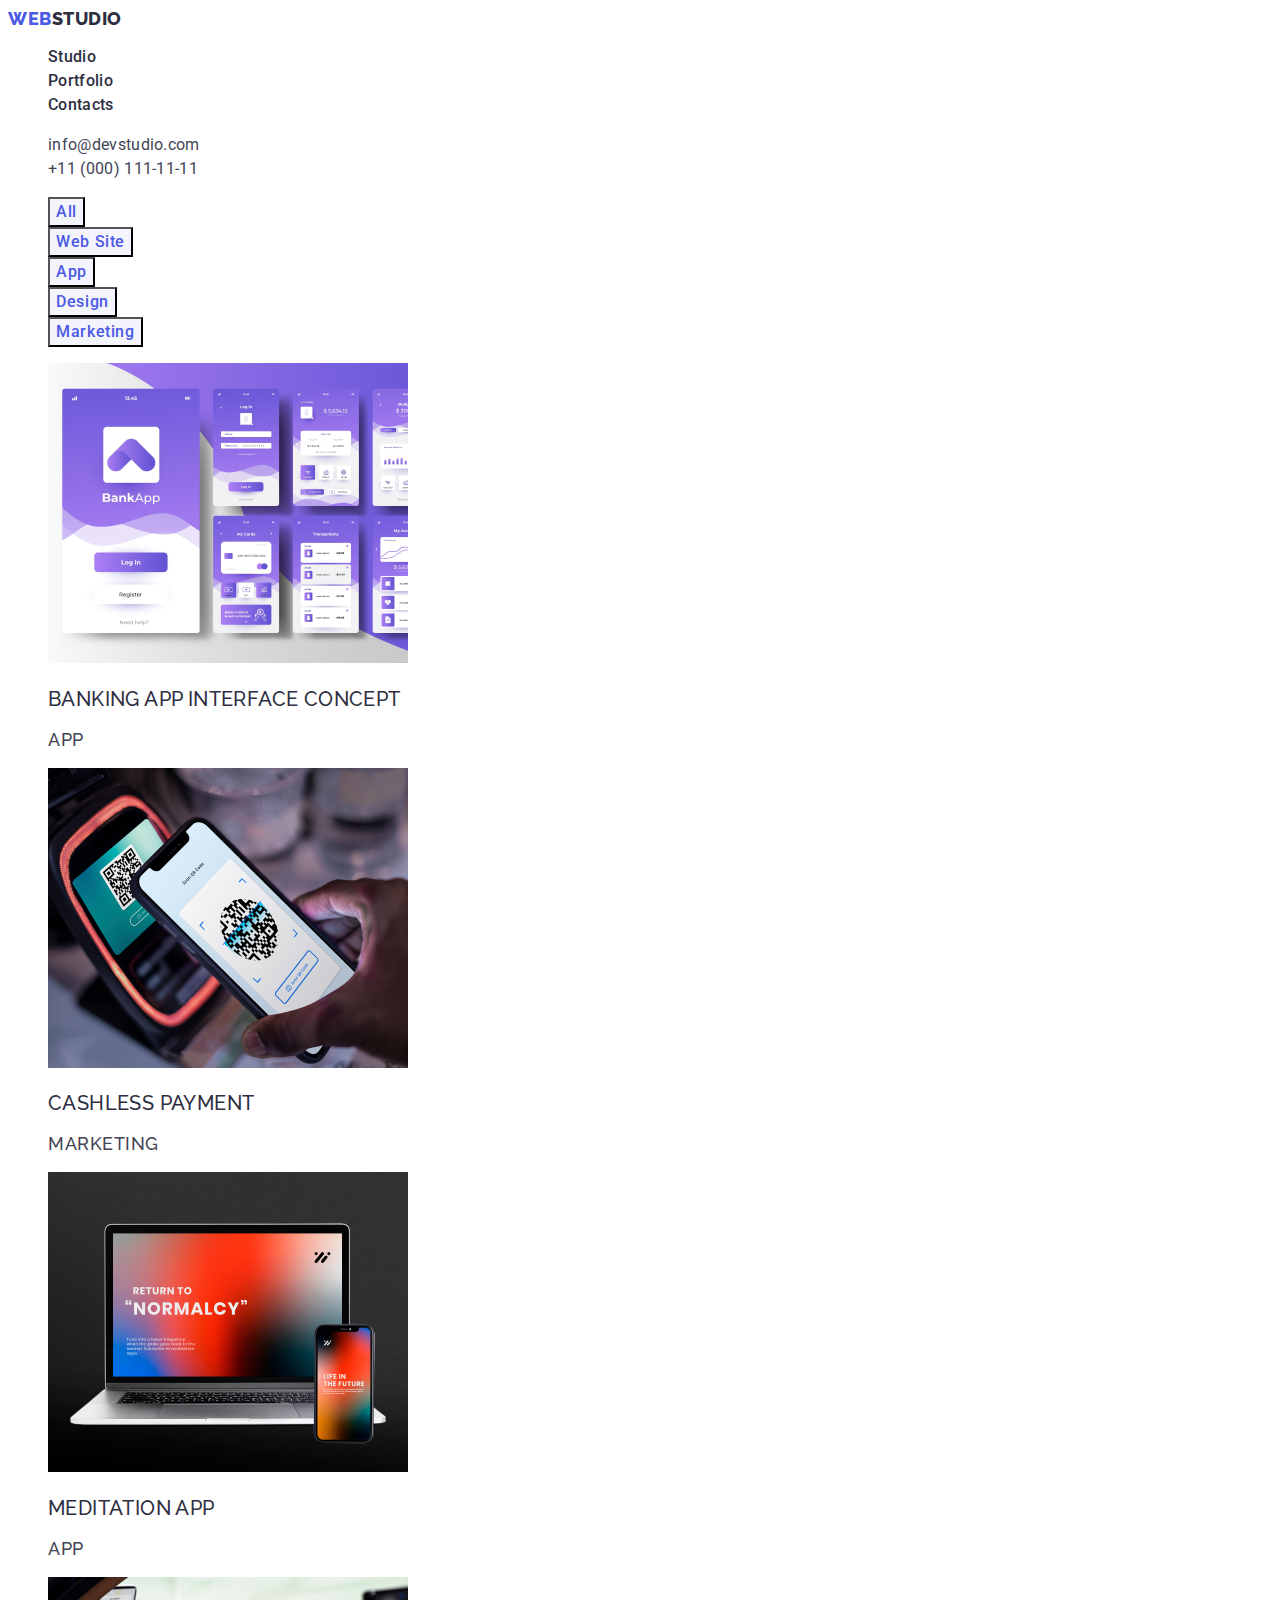
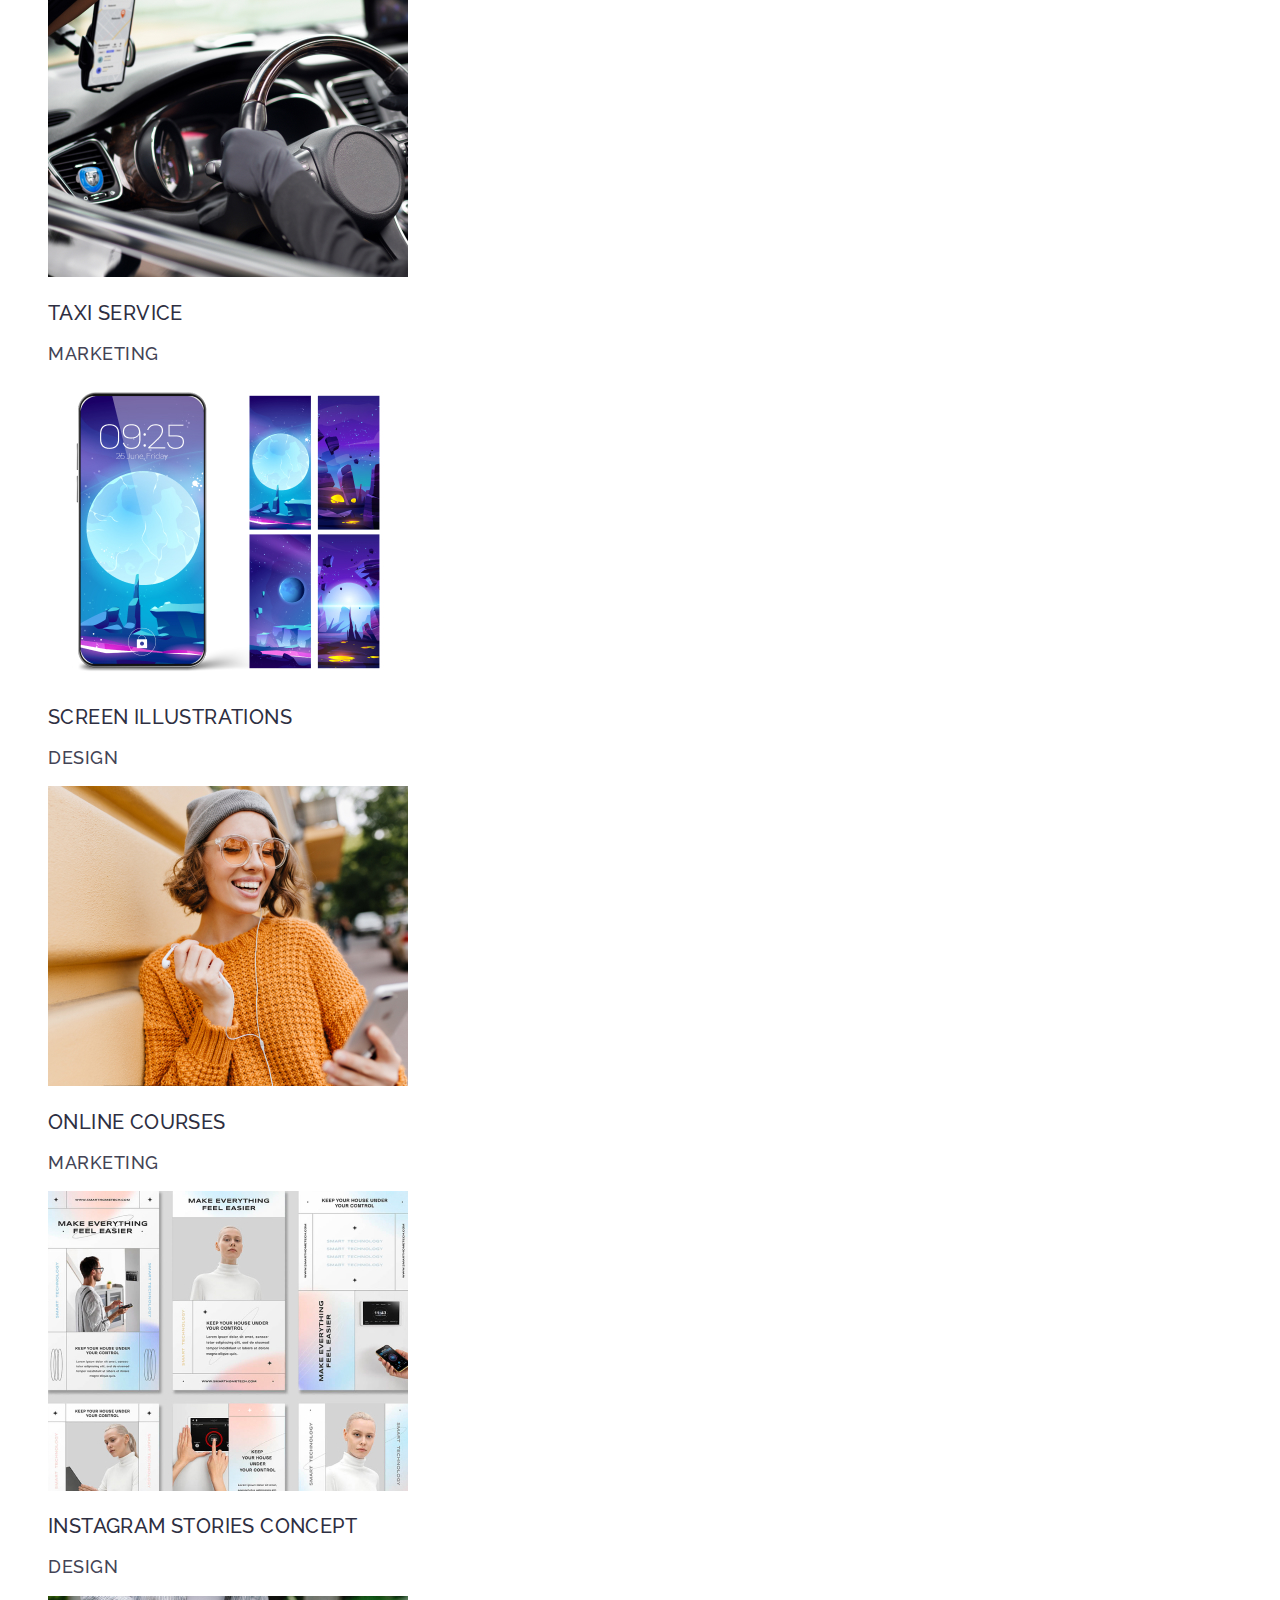
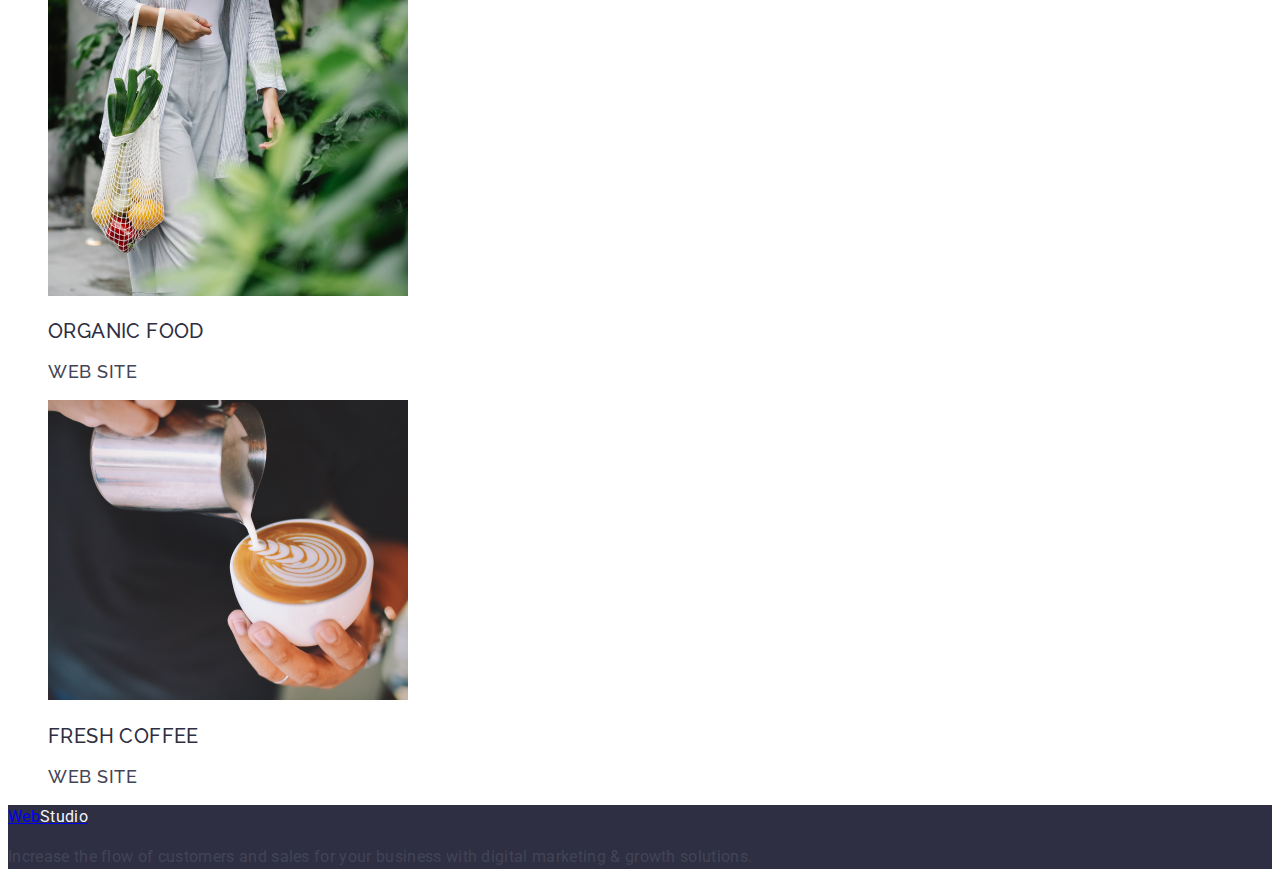
==== portfolio.html @ 87e43cd5 "commit8" ====
<!DOCTYPE html>
<html lang="en">
  <head>
    <meta charset="UTF-8" />
    <meta http-equiv="X-UA-Compatible" content="IE=edge" />
    <meta name="viewport" content="width=device-width, initial-scale=1.0" />
    <title>Document</title>
    <link rel="preconnect" href="https://fonts.googleapis.com" />
    <link rel="preconnect" href="https://fonts.gstatic.com" crossorigin />
    <link
      href="https://fonts.googleapis.com/css2?family=Raleway:ital@1&family=Roboto:wght@400;500;700;900&display=swap"
      rel="stylesheet"
    />
    <link rel="stylesheet" href="./css/styles.css" />
  </head>
  <body>
    <!--Header Section-->
    <header class="header">
      <nav class="heades-nav">
        <a class="link-logo" href="./index.html"
          >Web<span class="letter">Studio</span></a>
        <ul class="list">
          <li class="header-nav-item">
            <a class="link-menu" href="./index.html">Studio</a>
          </li>
          <li class="header-nav-item">
            <a class="link-menu" href="./portfolio.html">Portfolio</a>
          </li>
          <li class="header-nav-item">
            <a class="link-menu" href="">Contacts</a>
          </li>
        </ul>
      </nav>
      <address class="header-address">
        <ul class="list">
          <li class="header-address-item">
            <a class="adr-link" href="mailto:info@devstudio.com"
              >info@devstudio.com</a
            >
          </li>
          <li>
            <a class="adr-link" href="tel:+110001111111">+11 (000) 111-11-11</a>
          </li>
        </ul>
      </address>
    </header>
    <main>
      <!--Portfolio list Sections-->
      <section class="portfolio">
        <h1 hidden>Portfolio</h1>
        <ul class="list">
          <li class="portfolio-item">
            <button class="portfolio-item-btn" type="button">All</button>
          </li>
          <li class="portfolio-item">
            <button class="portfolio-item-btn" type="button">Web Site</button>
          </li>
          <li class="portfolio-item">
            <button class="portfolio-item-btn" type="button">App</button>
          </li>
          <li class="portfolio-item">
            <button class="portfolio-item-btn" type="button">Design</button>
          </li>
          <li class="portfolio-item">
            <button class="portfolio-item-btn" type="button">Marketing</button>
          </li>
        </ul>
        <ul class="list">
          <li class="portfolio-piclist-item">
            <a class="link" href=""
              ><img
                src="./images/p-img-8.jpg"
                alt="project"
                width="360"
                height="300"
              />
              <h2 class="title">Banking App Interface Concept</h2>
              <p class="portfolio-item-desc">App</p>
            </a>
          </li>
          <li class="portfolio-piclist-item">
            <a class="link" href=""
              ><img
                src="./images/p-img-7.jpg"
                alt="project"
                width="360"
                height="300"
              />
              <h2 class="title">Cashless Payment</h2>
              <p class="portfolio-item-desc">Marketing</p>
            </a>
          </li>
          <li class="portfolio-piclist-item">
            <a class="link" href=""
              ><img
                src="./images/p-img-6.jpg"
                alt="project"
                width="360"
                height="300"
              />
              <h2 class="title">Meditation App</h2>
              <p class="portfolio-item-desc">App</p>
            </a>
          </li>
          <li class="portfolio-piclist-item">
            <a class="link" href=""
              ><img
                src="./images/p-img-5.jpg"
                alt="project"
                width="360"
                height="300"
              />
              <h2 class="title">Taxi Service</h2>
              <p class="portfolio-item-desc">Marketing</p>
            </a>
          </li>
          <li class="portfolio-piclist-item">
            <a class="link" href=""
              ><img
                src="./images/p-img-4.jpg"
                alt="project"
                width="360"
                height="300"
              />
              <h2 class="title">Screen Illustrations</h2>
              <p class="portfolio-item-desc">Design</p>
            </a>
          </li>
          <li class="portfolio-piclist-item">
            <a class="link" href=""
              ><img
                src="./images/p-img-3.jpg"
                alt="project"
                width="360"
                height="300"
              />
              <h2 class="title">Online Courses</h2>
              <p class="portfolio-item-desc">Marketing</p>
            </a>
          </li>
          <li class="portfolio-piclist-item">
            <a class="link" href=""
              ><img
                src="./images/p-img-2.jpg"
                alt="project"
                width="360"
                height="300"
              />
              <h2 class="title">Instagram Stories Concept</h2>
              <p class="portfolio-item-desc">Design</p>
            </a>
          </li>
          <li class="portfolio-piclist-item">
            <a class="link" href=""
              ><img
                src="./images/p-img-1.jpg"
                alt="project"
                width="360"
                height="300"
              />
              <h2 class="title">Organic Food</h2>
              <p class="portfolio-item-desc">Web Site</p>
            </a>
          </li>
          <li class="portfolio-piclist-item">
            <a class="link" href=""
              ><img
                src="./images/p-img.jpg"
                alt="project"
                width="360"
                height="300"
              />
              <h2 class="title">Fresh Coffee</h2>
              <p class="portfolio-item-desc">Web Site</p>
            </a>
          </li>
        </ul>
      </section>
    </main>
    <!--Footer section-->
    <footer class="footer title-light">
      <a class="footer-logo-link" href="./index.html"
        >Web<span class="letter-footer">Studio</span></a
      >
      <p class="lead">
        Increase the flow of customers and sales for your business with digital
        marketing & growth solutions.
      </p>
    </footer>
  </body>
</html>
---- css/styles.css ----
:root {
/*fonts*/
--primary-font: Roboto, sans-serif;
--secondary-font: Raleway, sans-serif;
/*Color*/
--main-txt-color: #434455;
--secondary-txt-color: #2E2F42;
--light-txt-color: #FFFFFF;
--main-txt-link: #2E2F42;
--normal-background-btn: #4D5AE5;
--hover-background-btn: #404BBF;
}

body {
    font-family: "Roboto", sans-serif;
    line-height: 1.5;
    font-weight: medium;
    letter-spacing: 0.02em;
    flex: none;
    order: 1;
    flex-grow: 0;
    color: var(--main-txt-color);
    background-color: #FFFFFF;
    }

/*reset start*/
.visually-hidden {
    position: absolute;
    width: 1px;
    height: 1px;
    margin: -1px;
    border: 0;
    padding: 0;
    white-space: nowrap;
    clip-path: inset(100%);
    clip: rect(0 0 0 0);
    overflow: hidden;
  }

.title {
    font-weight: 500;
    font-size: 20px;
    line-height: 1.2;
    letter-spacing: 0.02em;
color: var(--secondary-txt-color);
}

.title-light {
    color: var(--light-txt-color);
}

.link {
font-family: Raleway, sans-serif;
font-size: 18px;
font-weight: 500;
line-height: 1.17;
letter-spacing: 0.03em;
text-align: left;
text-transform: uppercase;
text-decoration: none;
color: #4d5ae5;
text-decoration: none;
}

.link:hover,
.link:focus {
color: #404bbf;
}


.list {
font-style: normal;
font-weight: 500;
font-size: 16px;
line-height: 1.5;
letter-spacing: 0.02em;
color: #2e2f42;
list-style-type: none; /* Убирает буллиты */
list-style: none;
}

.list:hover,
.list:focus {
color:var(--hover-background-btn);
}

/*index html styles*/
/*header styles*/
.header {
    font-style: normal;
}

.link-logo {
    font-family: "Raleway", sans-serif;
    font-style: normal;
    font-weight: 800;
    font-size: 18px;
    line-height: 1.17;
    display: flex;
    align-items: center;
    letter-spacing: 0.03em;
    text-transform: uppercase;
    color: #4D5AE5;   
    list-style-type: none; /* Убирает буллиты */
    list-style: none;
    text-decoration: none;
}
.link-logo:hover,
.link-logo:focus {
color: #404bbf;
}

.letter {
    color: #2e2f42;
}

.adr-link {
font-family: 'Roboto';
font-style: normal;
font-weight: 400;
font-size: 16px;
line-height: 1.5;
letter-spacing: 0.02em;
color: #434455;
text-decoration:none;
}

.adr-link:hover,
.adr-link:focus {
color: #404bbf;
}

.link-menu {
font-family: 'Roboto';
font-style: normal;
font-weight: 500;
font-size: 16px;
line-height: 1.5;
letter-spacing: 0.02em;
color: #2E2F42;
list-style: none;
text-decoration: none;
}

.address {
    text-decoration: none;
}

.header-address-list {
    font-style: normal;
    list-style-type: none; /* Убирает буллиты */
}

.address:hover,
.address:focus {
color: var(--hover-background-btn);
}

/*hero styles*/
.hero {
    background-color: #2E2F42;
}
.hero-headline {
    font-size: 56px;
    line-height: 1.07;
    text-align: center;
    letter-spacing: 0.02em;
}
.hero-btn {
    font-family: "Roboto", sans-serif;
    font-weight: 500;
font-size: 16px;
line-height: 1.5;
letter-spacing: 0.04em;
color: #FFFFFF;
background: var(--normal-background-btn);
cursor: pointer;
}

.hero-btn:hover,
.hero-btn:focus {
    background: var(--hover-background-btn);
    cursor: pointer;
}
/* about styles*/
.about {
}
.about-list {
    list-style-type: none; /* Убирает буллиты */
}
.about-list-item {
}
.about-item-title {
}
.lead {
font-weight: 400;
font-size: 16px;
line-height: 1.5;
letter-spacing: 0.02em;
color: #434455;
}
.item-desc {
}
/*we doing styles*/
.wedoing {
}
.wedoing-title {
    font-size: 36px;
    line-height: 1.11;
    text-align: center;
    text-transform: capitalize;
    color: #2e2f42;
}
.list {

}
.wedoing-items {
}
.wedoing-items-img {
}

/*team styles*/
.team {
    background-color: #F4F4FD;
}
.team-title {
    font-size: 36px;
    line-height: 1.11;
    text-align: center;
    letter-spacing: 0.02em;
    text-transform: capitalize;
    color: #2e2f42;
}

.team-item {
    background-color: #FFFFFF;
}
.team-item-img {
}

.team-item-desc {
}

/*footer styles*/
.footer {
background-color: #2E2F42;
}

.footer-logo-linc {
font-family: 'Raleway', sans-serif;
font-style: normal;
font-weight: 800;
font-size: 18px;
line-height: 1.17;
display: flex;
align-items: center;
letter-spacing: 0.03em;
text-transform: uppercase;
text-decoration: none;
color: #4D5AE5;
}

.footer-desc {
}

/*Portfolio  list styles*/
.portfolio {
}
.portfolio-btnlist {
    list-style-type: none; /* Убирает буллиты */
}
.portfolio-item {
}

.portfolio-item-btn {
font-family: "Roboto", sans-serif;
font-weight: 500;
font-size: 16px;
line-height: 1.5;
display: flex;
align-items: center;
text-align: center;
letter-spacing: 0.04em;
color: #4d5ae5;
background: #F4F4FD;
list-style: none;
}

.portfolio-item-btn:hover,
.portfolio-item-btn:focus {
    cursor: pointer;
    color: #FFFFFF;
    background-color: #404BBF;
}   

.portfolio-piclist-item {
}

.portfolio-item-title {
}
.portfolio-item-desc { 
    color: #434455;
}
.letter-footer {
    color: #f4f4fd;
}
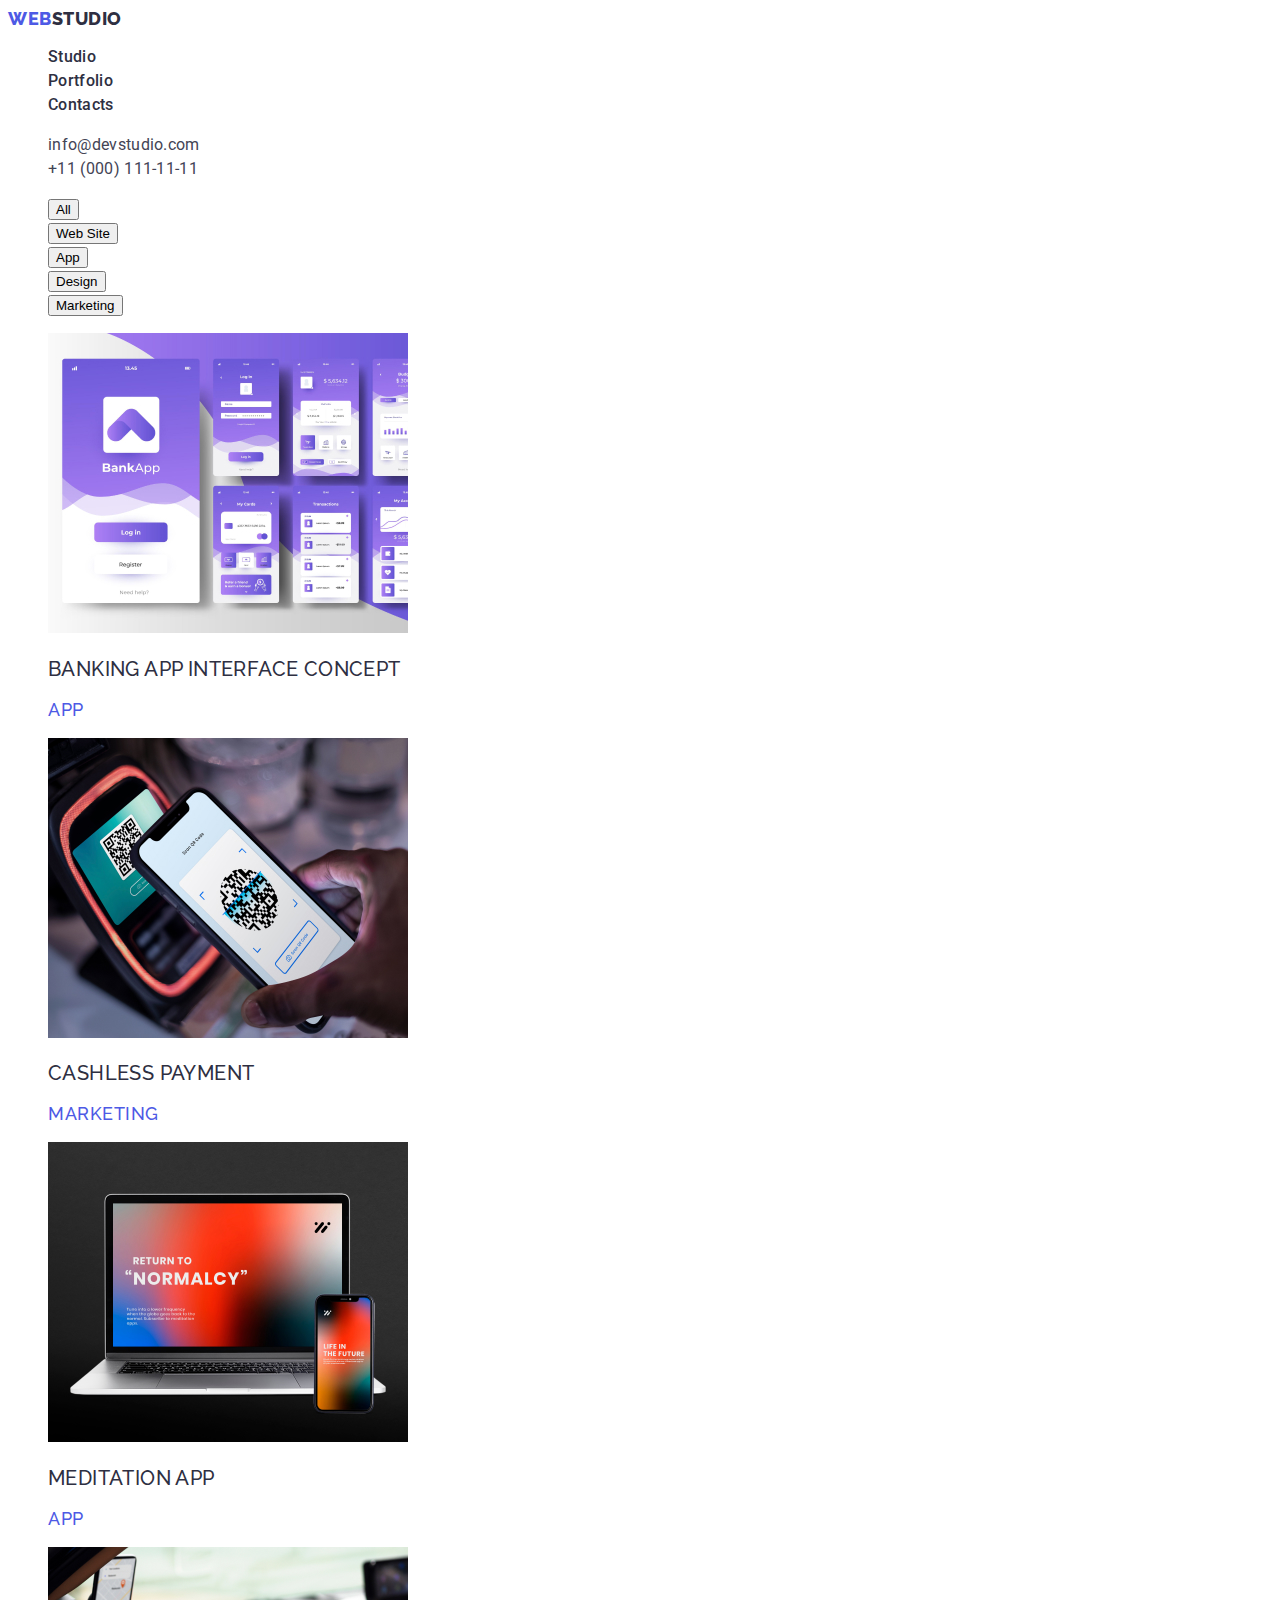
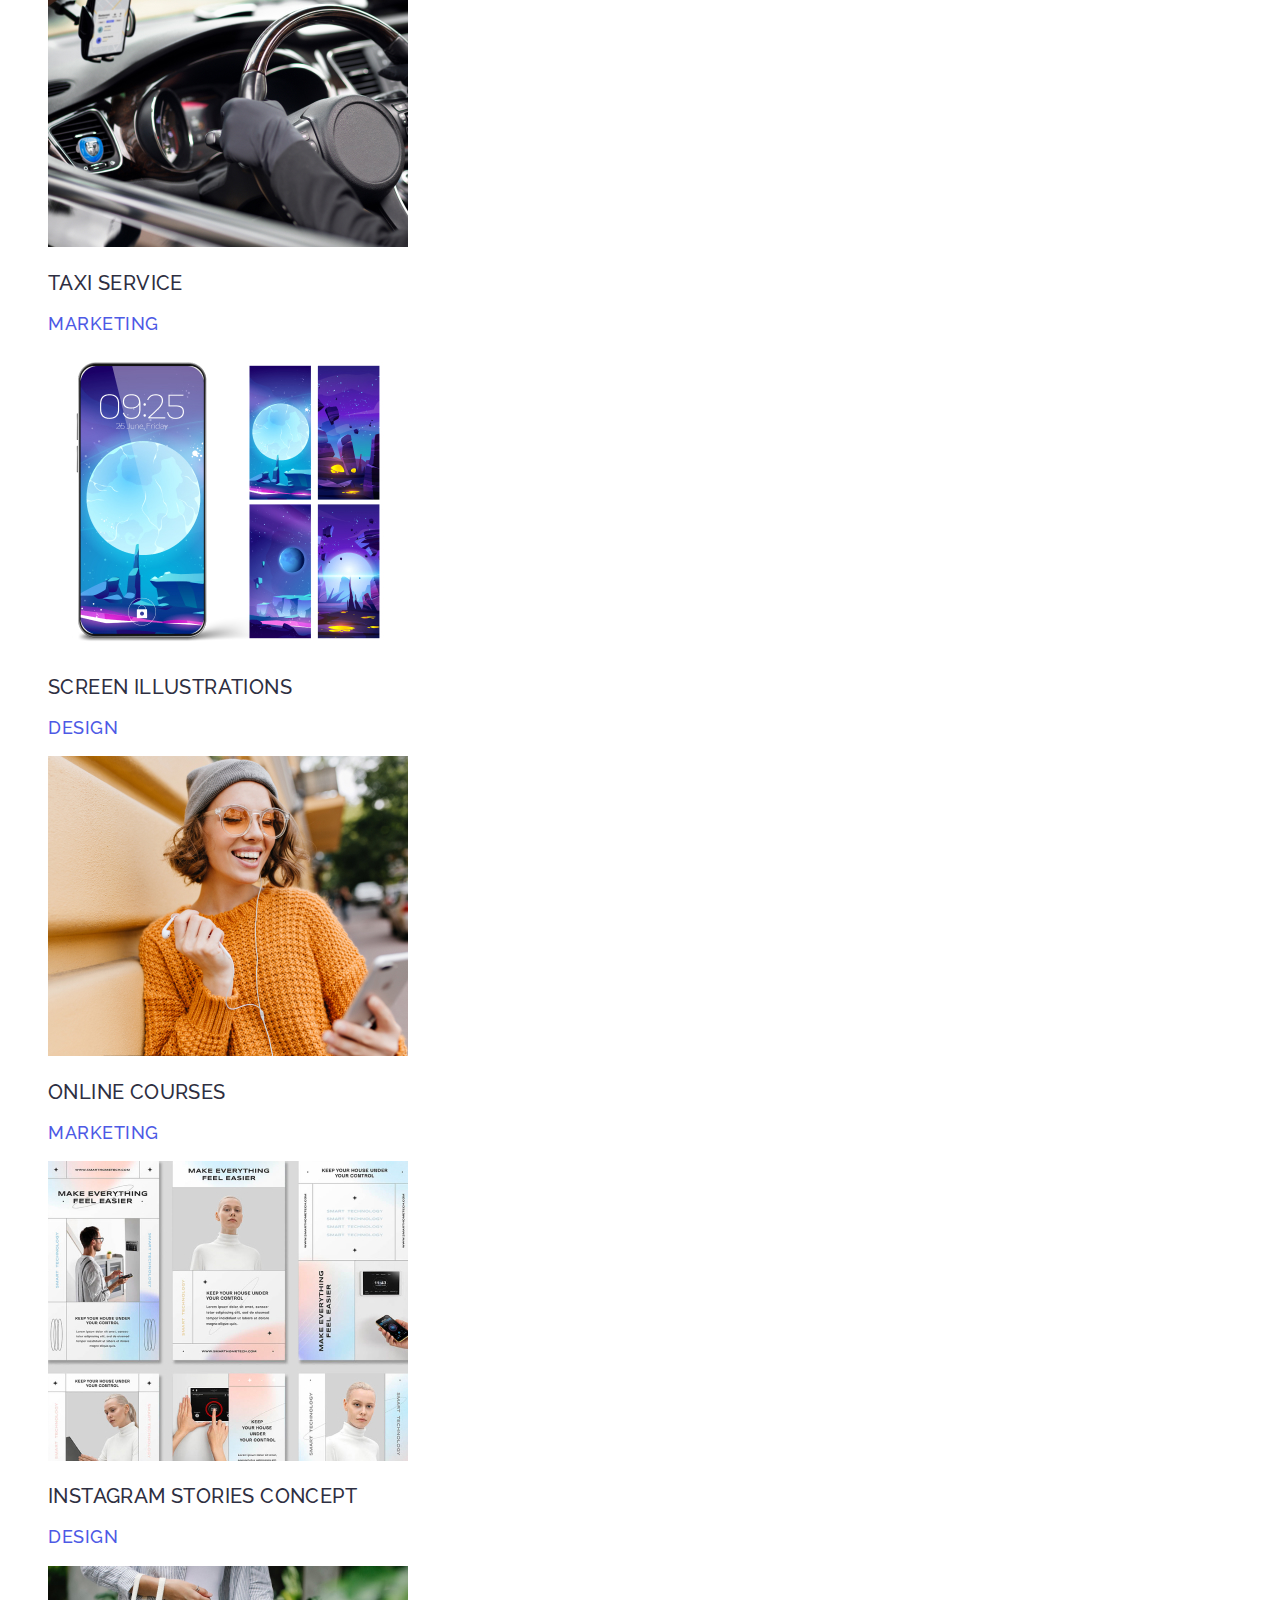
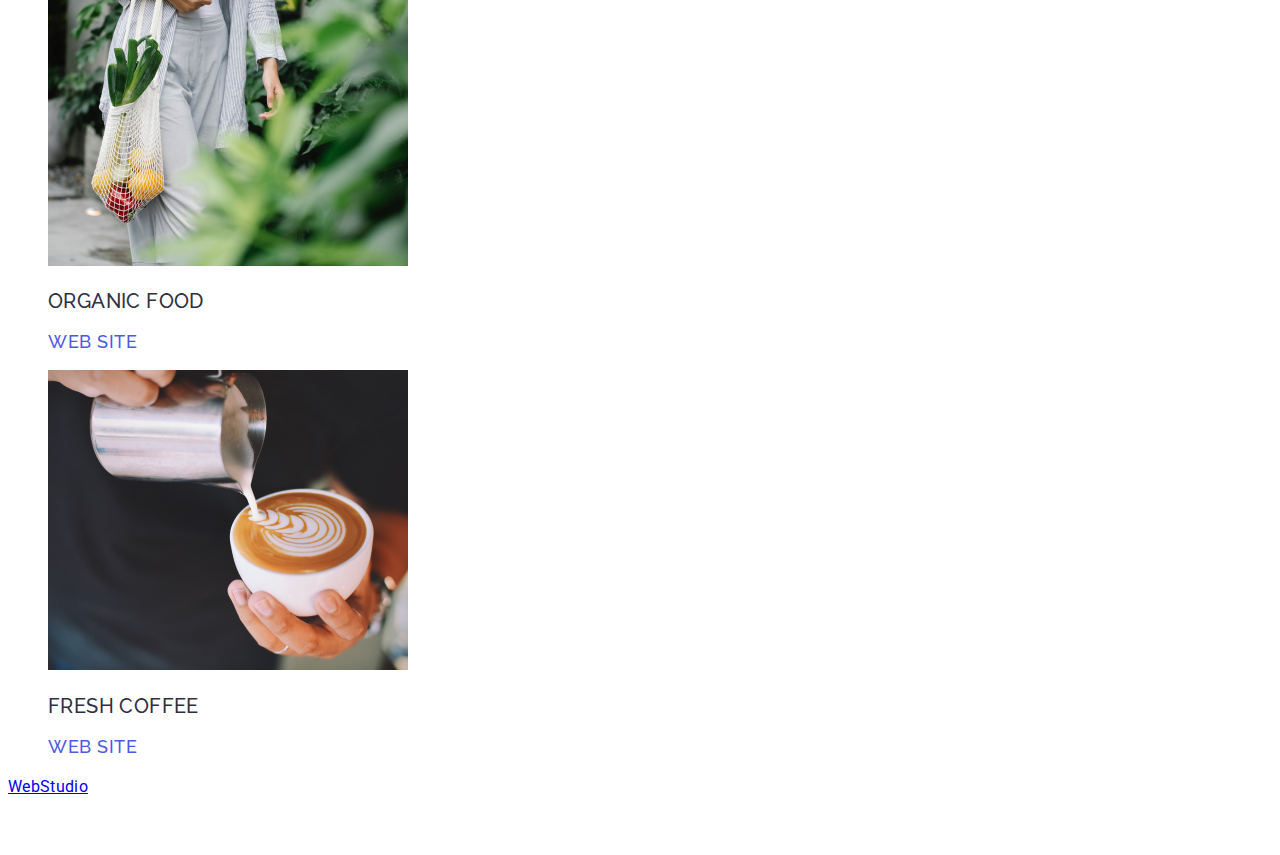
==== commit 29812c6b: "commit9" ====
--- a/portfolio.html
+++ b/portfolio.html
@@ -179,7 +179,7 @@
     </main>
     <!--Footer section-->
     <footer class="footer title-light">
-      <a class="footer-logo-link" href="./index.html"
+      <a class="link-footer-logo" href="./index.html"
         >Web<span class="letter-footer">Studio</span></a
       >
       <p class="lead">
--- a/css/styles.css
+++ b/css/styles.css
@@ -77,6 +77,7 @@
 color: #2e2f42;
 list-style-type: none; /* Убирает буллиты */
 list-style: none;
+text-decoration: none;
 }
 
 .list:hover,
@@ -142,6 +143,10 @@
 text-decoration: none;
 }
 
+.link-menu:hover,
+.link-menu:focus {
+color: #404bbf;
+
 .address {
     text-decoration: none;
 }
@@ -246,8 +251,8 @@
 background-color: #2E2F42;
 }
 
-.footer-logo-linc {
-font-family: 'Raleway', sans-serif;
+.link-footer-logo {
+font-family: Raleway, sans-serif;
 font-style: normal;
 font-weight: 800;
 font-size: 18px;
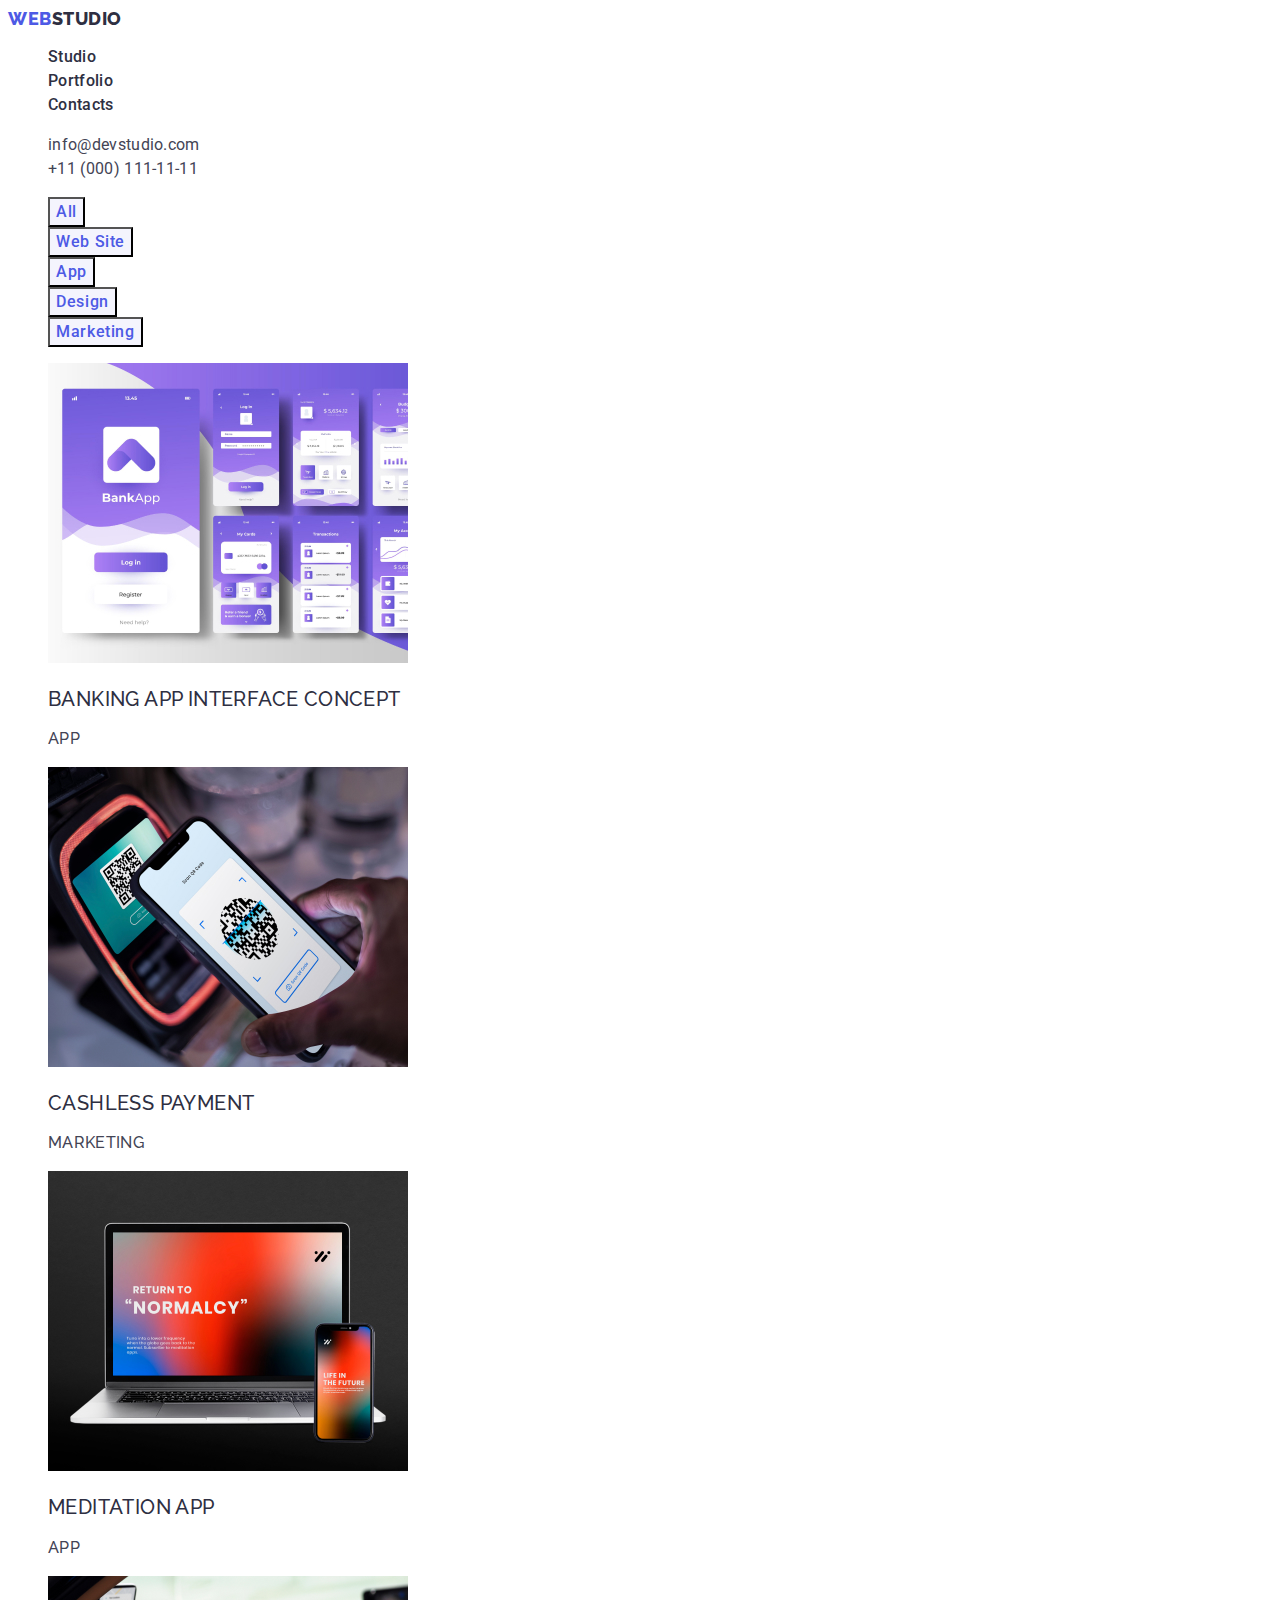
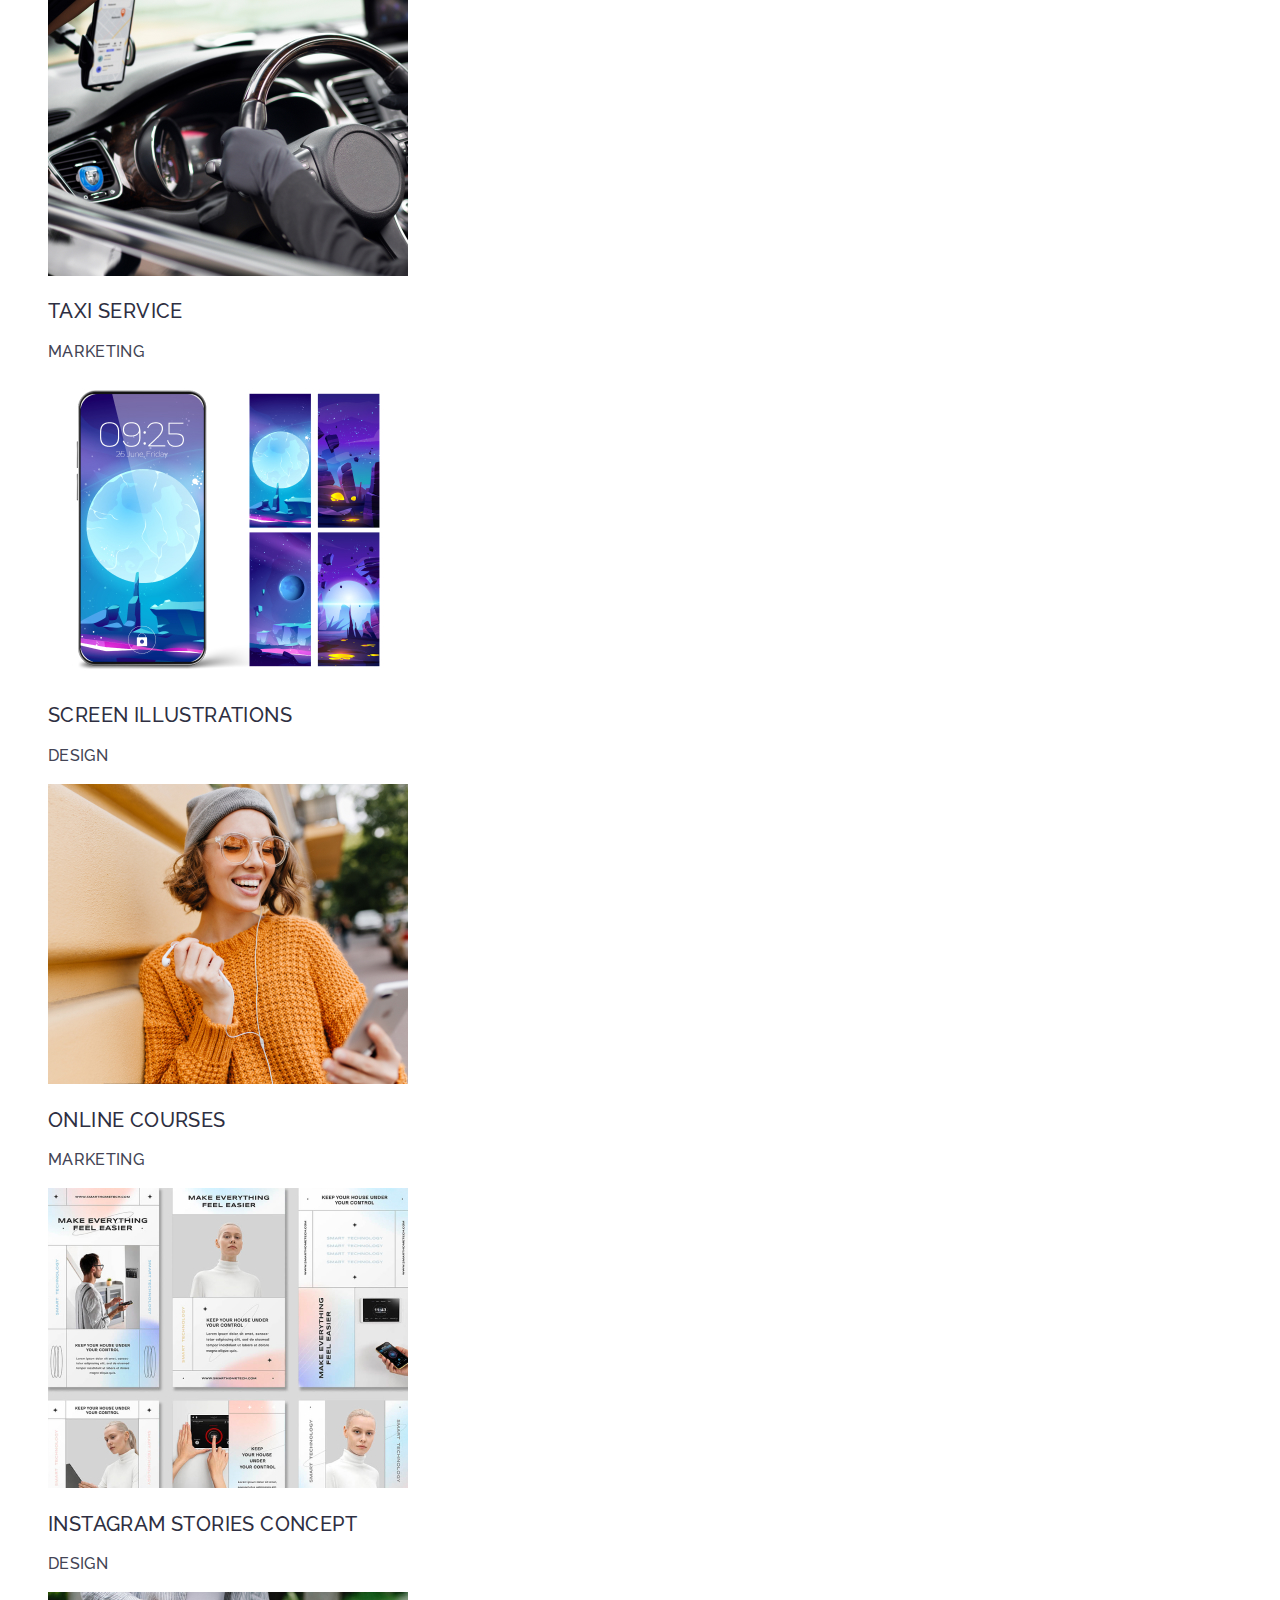
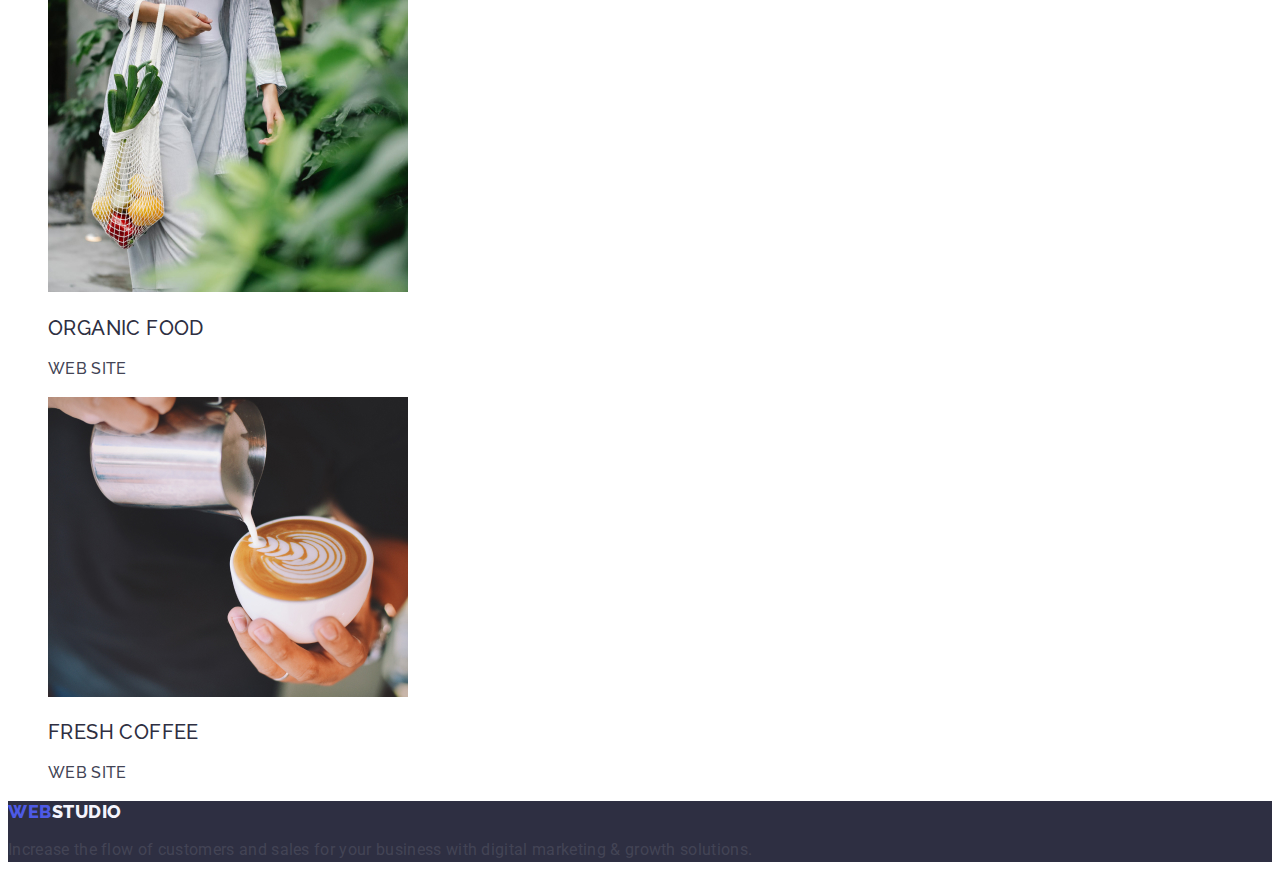
==== commit c8caf58a: "commit11" ====
--- a/portfolio.html
+++ b/portfolio.html
@@ -67,8 +67,7 @@
         </ul>
         <ul class="list">
           <li class="portfolio-piclist-item">
-            <a class="link" href=""
-              ><img
+            <a class="link" href=""><img
                 src="./images/p-img-8.jpg"
                 alt="project"
                 width="360"
@@ -79,8 +78,7 @@
             </a>
           </li>
           <li class="portfolio-piclist-item">
-            <a class="link" href=""
-              ><img
+            <a class="link" href=""><img
                 src="./images/p-img-7.jpg"
                 alt="project"
                 width="360"
@@ -91,8 +89,7 @@
             </a>
           </li>
           <li class="portfolio-piclist-item">
-            <a class="link" href=""
-              ><img
+            <a class="link" href=""><img
                 src="./images/p-img-6.jpg"
                 alt="project"
                 width="360"
@@ -103,13 +100,11 @@
             </a>
           </li>
           <li class="portfolio-piclist-item">
-            <a class="link" href=""
-              ><img
+            <a class="link" href=""><img
                 src="./images/p-img-5.jpg"
                 alt="project"
                 width="360"
-                height="300"
-              />
+                height="300"/>
               <h2 class="title">Taxi Service</h2>
               <p class="portfolio-item-desc">Marketing</p>
             </a>
--- a/css/styles.css
+++ b/css/styles.css
@@ -66,7 +66,6 @@
 .link:focus {
 color: #404bbf;
 }
-
 
 .list {
 font-style: normal;
@@ -146,7 +145,7 @@
 .link-menu:hover,
 .link-menu:focus {
 color: #404bbf;
-
+}
 .address {
     text-decoration: none;
 }
@@ -163,8 +162,9 @@
 
 /*hero styles*/
 .hero {
-    background-color: #2E2F42;
-}
+    background-color: #2e2f42;
+}
+
 .hero-headline {
     font-size: 56px;
     line-height: 1.07;
@@ -172,8 +172,8 @@
     letter-spacing: 0.02em;
 }
 .hero-btn {
-    font-family: "Roboto", sans-serif;
-    font-weight: 500;
+font-family: "Roboto", sans-serif;
+font-weight: 500;
 font-size: 16px;
 line-height: 1.5;
 letter-spacing: 0.04em;
@@ -303,9 +303,14 @@
 
 .portfolio-item-title {
 }
+
 .portfolio-item-desc { 
+    font-size: 16px;
+    line-height: 1.5;
+     letter-spacing: 0.02em;    
     color: #434455;
 }
+
 .letter-footer {
     color: #f4f4fd;
 }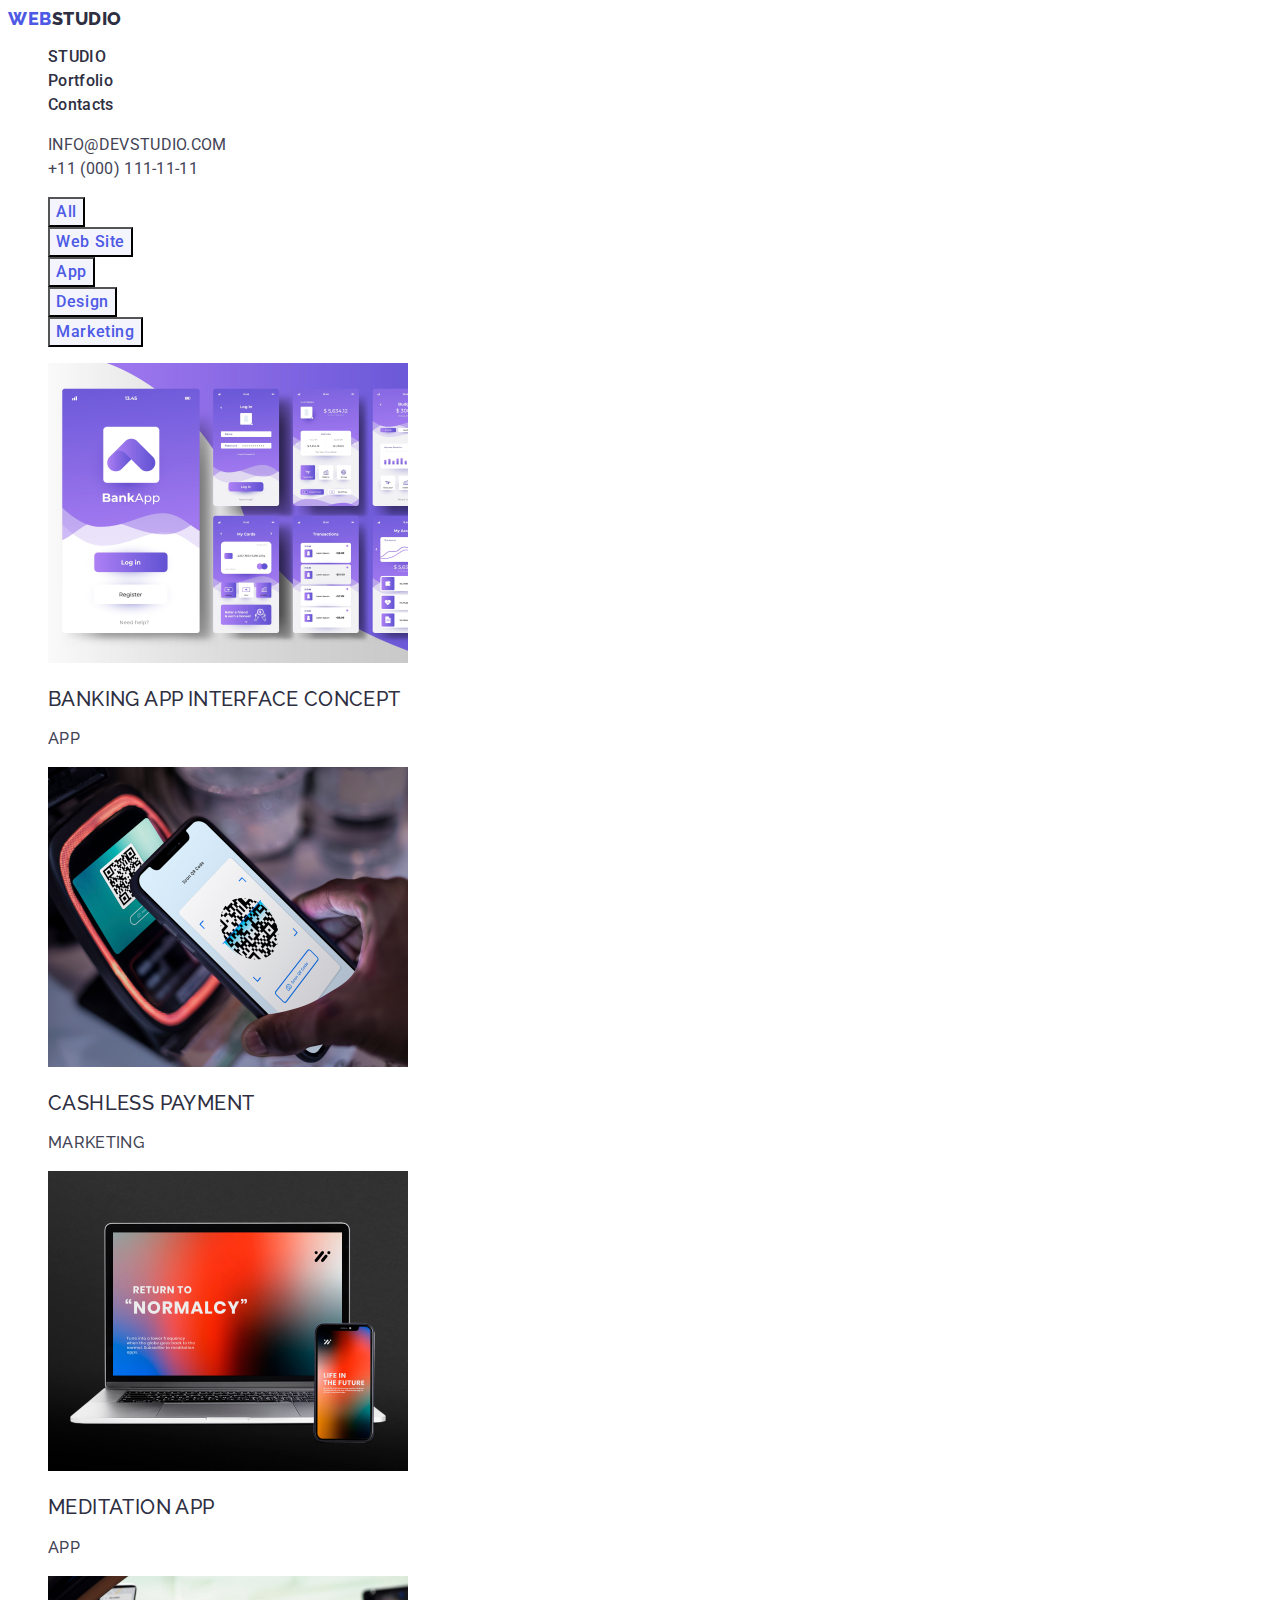
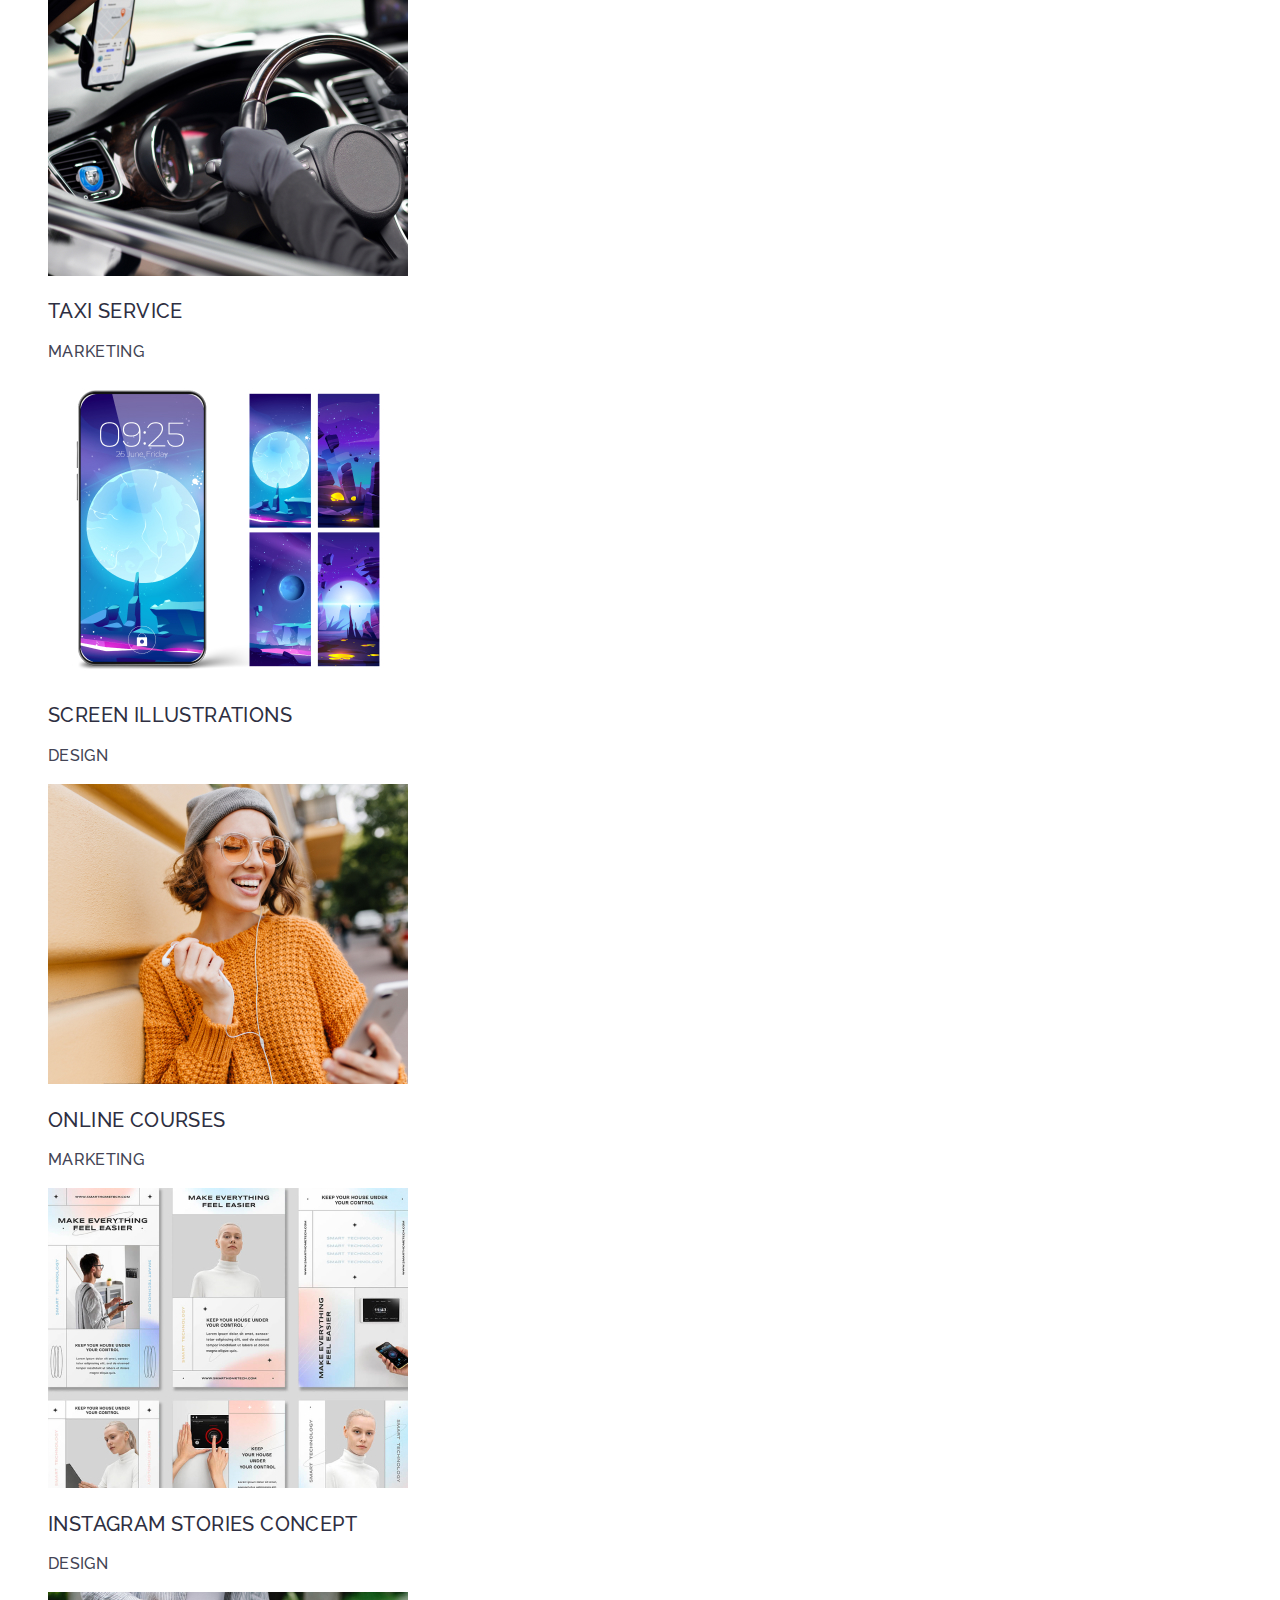
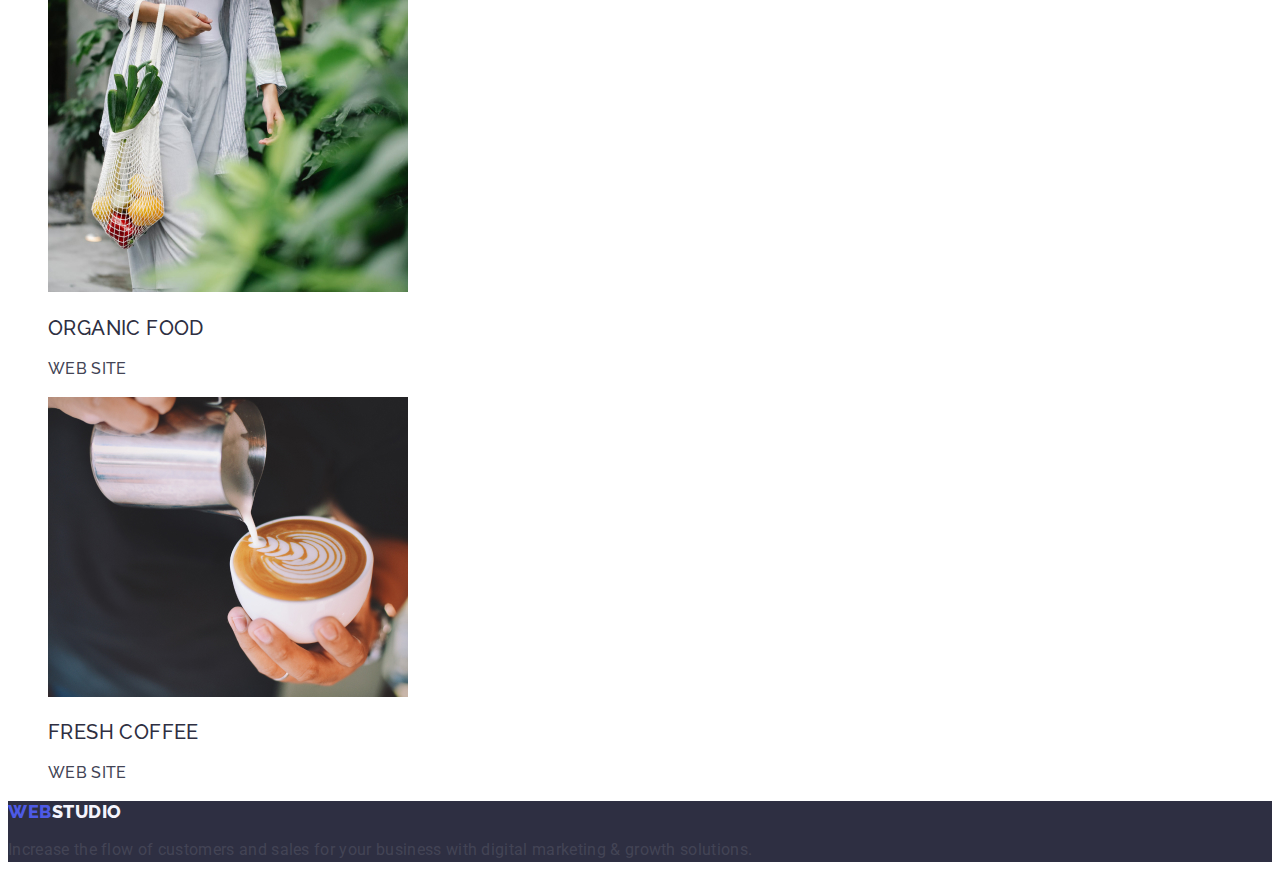
==== commit 061c6d03: "commit11" ====
--- a/portfolio.html
+++ b/portfolio.html
@@ -17,11 +17,11 @@
     <!--Header Section-->
     <header class="header">
       <nav class="heades-nav">
-        <a class="link-logo" href="./index.html"
+        <a class="link-logo link" href="./index.html"
           >Web<span class="letter">Studio</span></a>
         <ul class="list">
           <li class="header-nav-item">
-            <a class="link-menu" href="./index.html">Studio</a>
+            <a class="link-menu link" href="./index.html">Studio</a>
           </li>
           <li class="header-nav-item">
             <a class="link-menu" href="./portfolio.html">Portfolio</a>
@@ -34,7 +34,7 @@
       <address class="header-address">
         <ul class="list">
           <li class="header-address-item">
-            <a class="adr-link" href="mailto:info@devstudio.com"
+            <a class="adr-link link" href="mailto:info@devstudio.com"
               >info@devstudio.com</a
             >
           </li>
@@ -174,7 +174,7 @@
     </main>
     <!--Footer section-->
     <footer class="footer title-light">
-      <a class="link-footer-logo" href="./index.html"
+      <a class="link-footer-logo link" href="./index.html"
         >Web<span class="letter-footer">Studio</span></a
       >
       <p class="lead">
--- a/css/styles.css
+++ b/css/styles.css
@@ -148,6 +148,7 @@
 }
 .address {
     text-decoration: none;
+    font-style: normal 
 }
 
 .header-address-list {
@@ -170,7 +171,9 @@
     line-height: 1.07;
     text-align: center;
     letter-spacing: 0.02em;
-}
+    color: #ffffff;
+}
+
 .hero-btn {
 font-family: "Roboto", sans-serif;
 font-weight: 500;
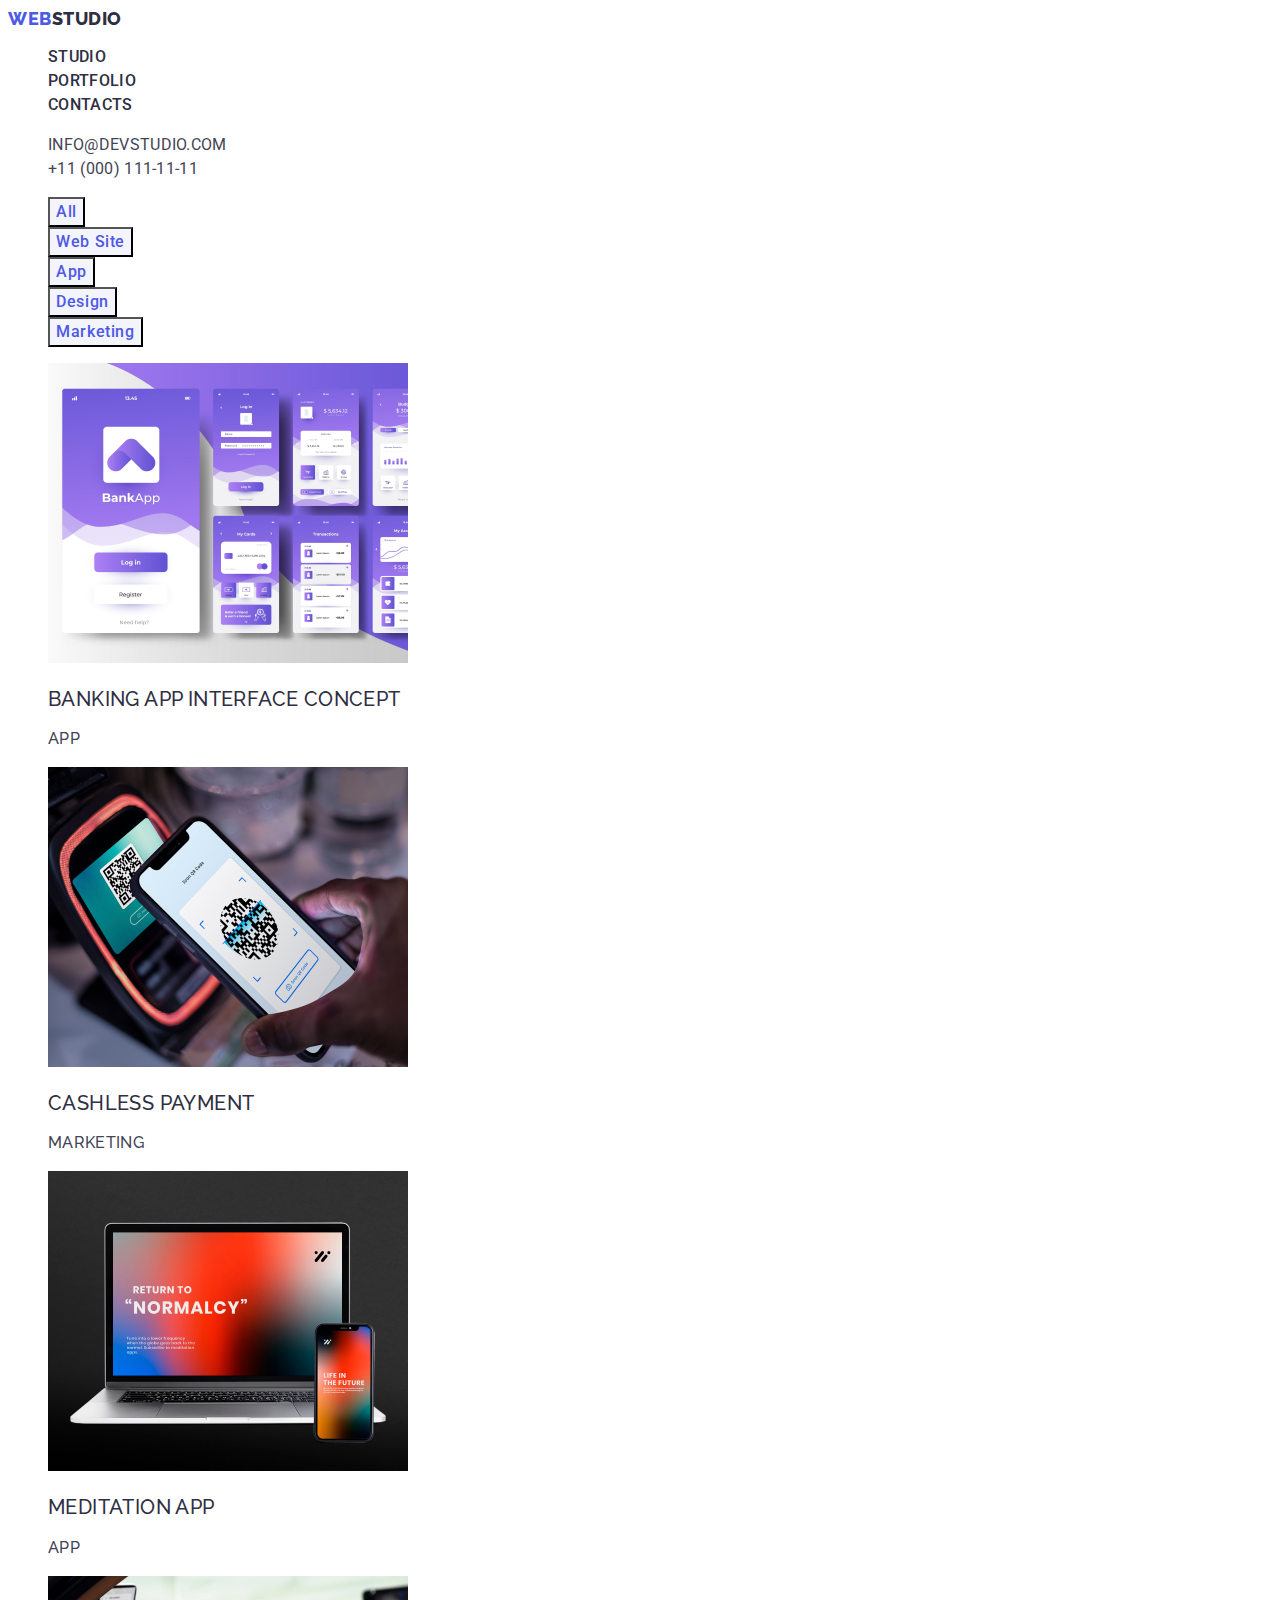
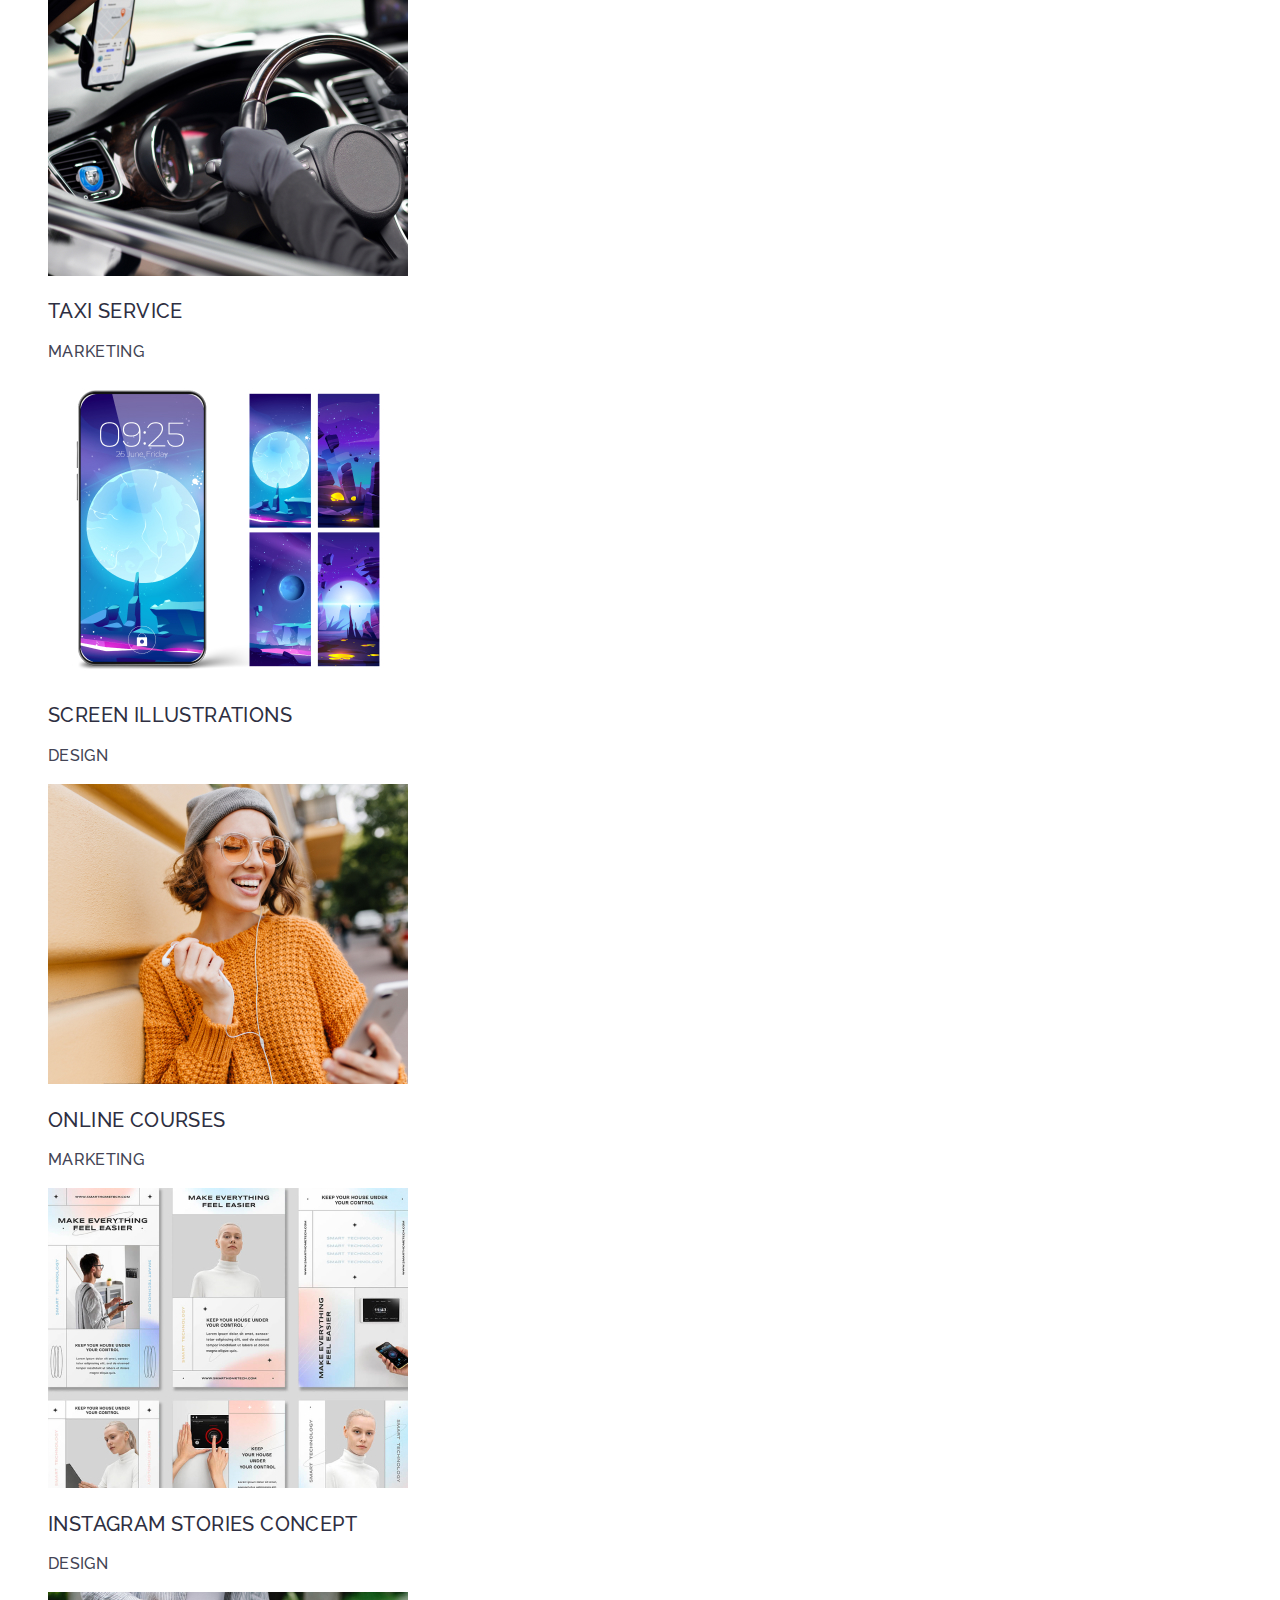
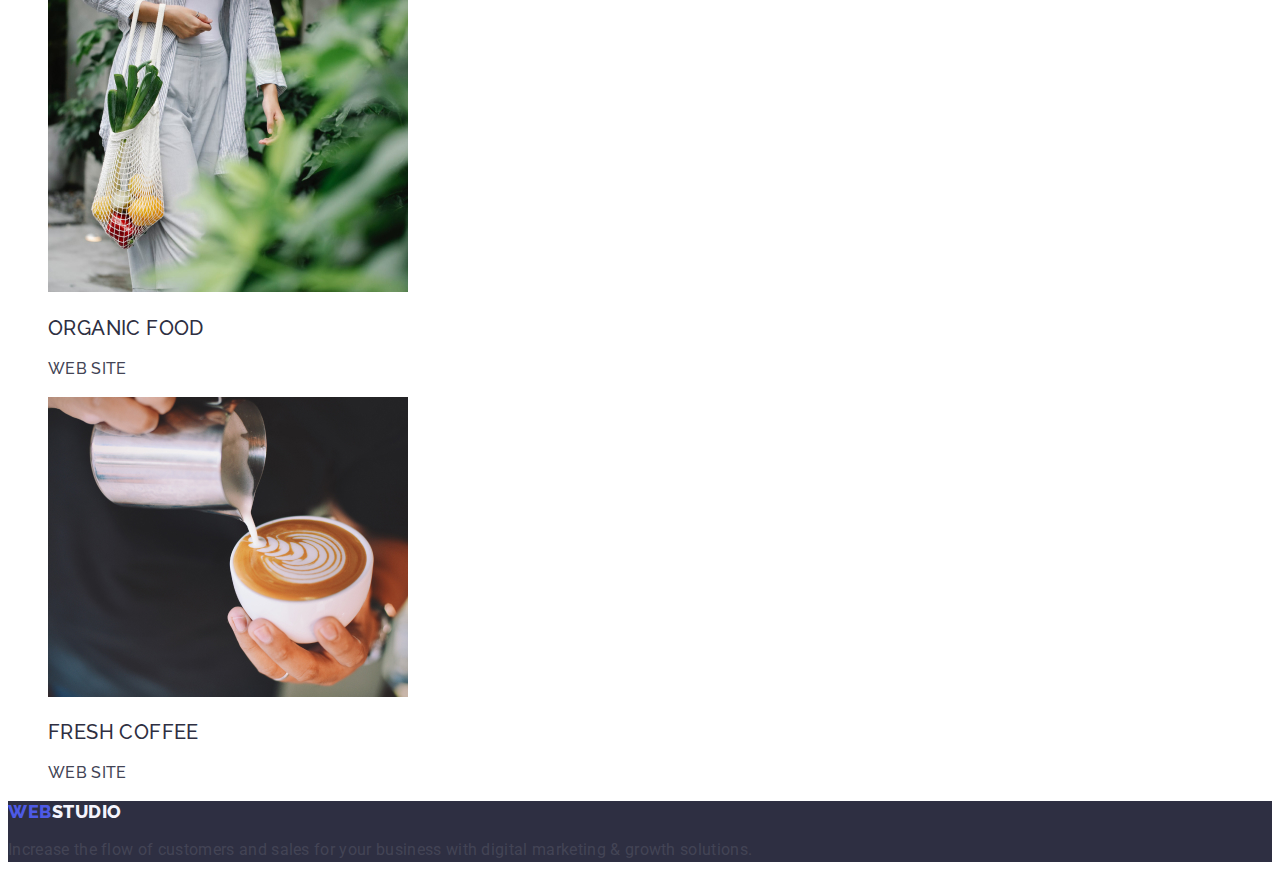
==== commit 4ccf9352: "commit12" ====
--- a/portfolio.html
+++ b/portfolio.html
@@ -24,10 +24,10 @@
             <a class="link-menu link" href="./index.html">Studio</a>
           </li>
           <li class="header-nav-item">
-            <a class="link-menu" href="./portfolio.html">Portfolio</a>
+            <a class="link-menu link" href="./portfolio.html">Portfolio</a>
           </li>
           <li class="header-nav-item">
-            <a class="link-menu" href="">Contacts</a>
+            <a class="link-menu link" href="">Contacts</a>
           </li>
         </ul>
       </nav>
--- a/css/styles.css
+++ b/css/styles.css
@@ -60,6 +60,7 @@
 text-decoration: none;
 color: #4d5ae5;
 text-decoration: none;
+font-style: normal
 }
 
 .link:hover,
@@ -140,6 +141,7 @@
 color: #2E2F42;
 list-style: none;
 text-decoration: none;
+font-style: normal
 }
 
 .link-menu:hover,
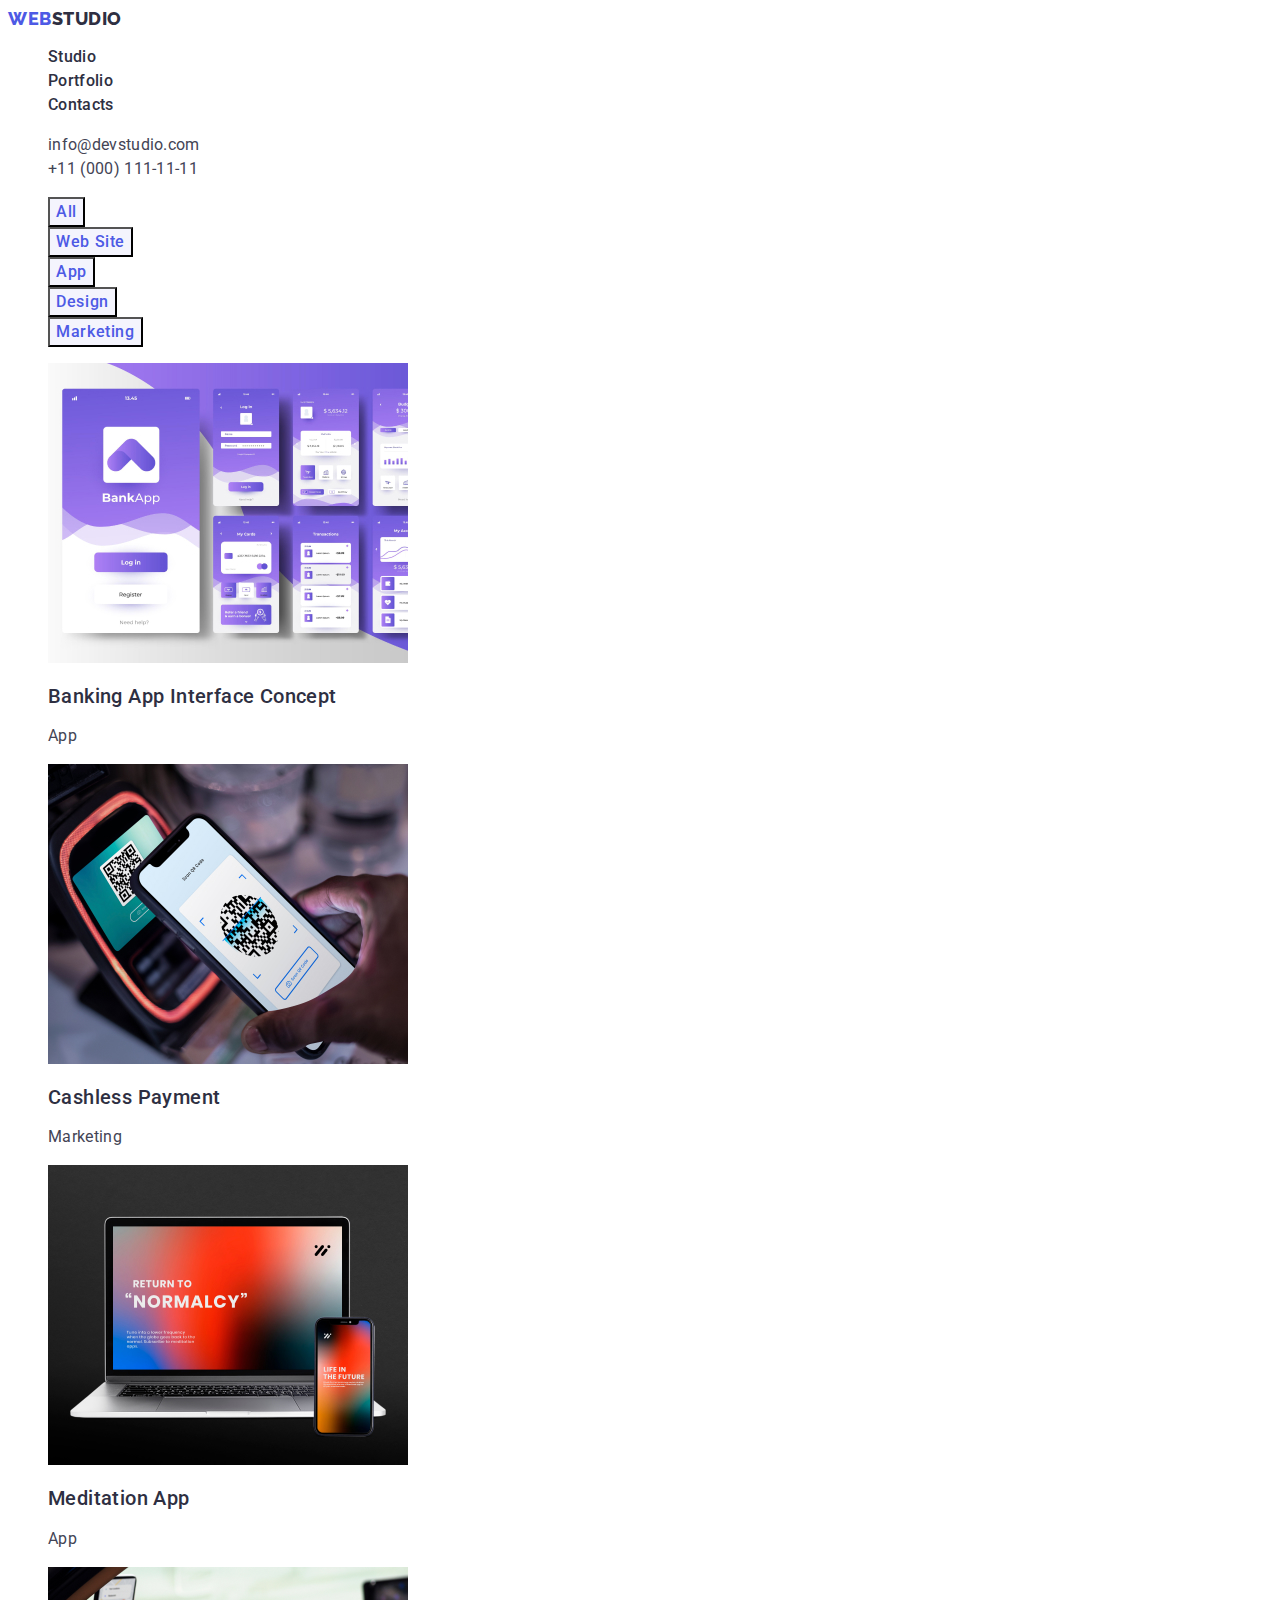
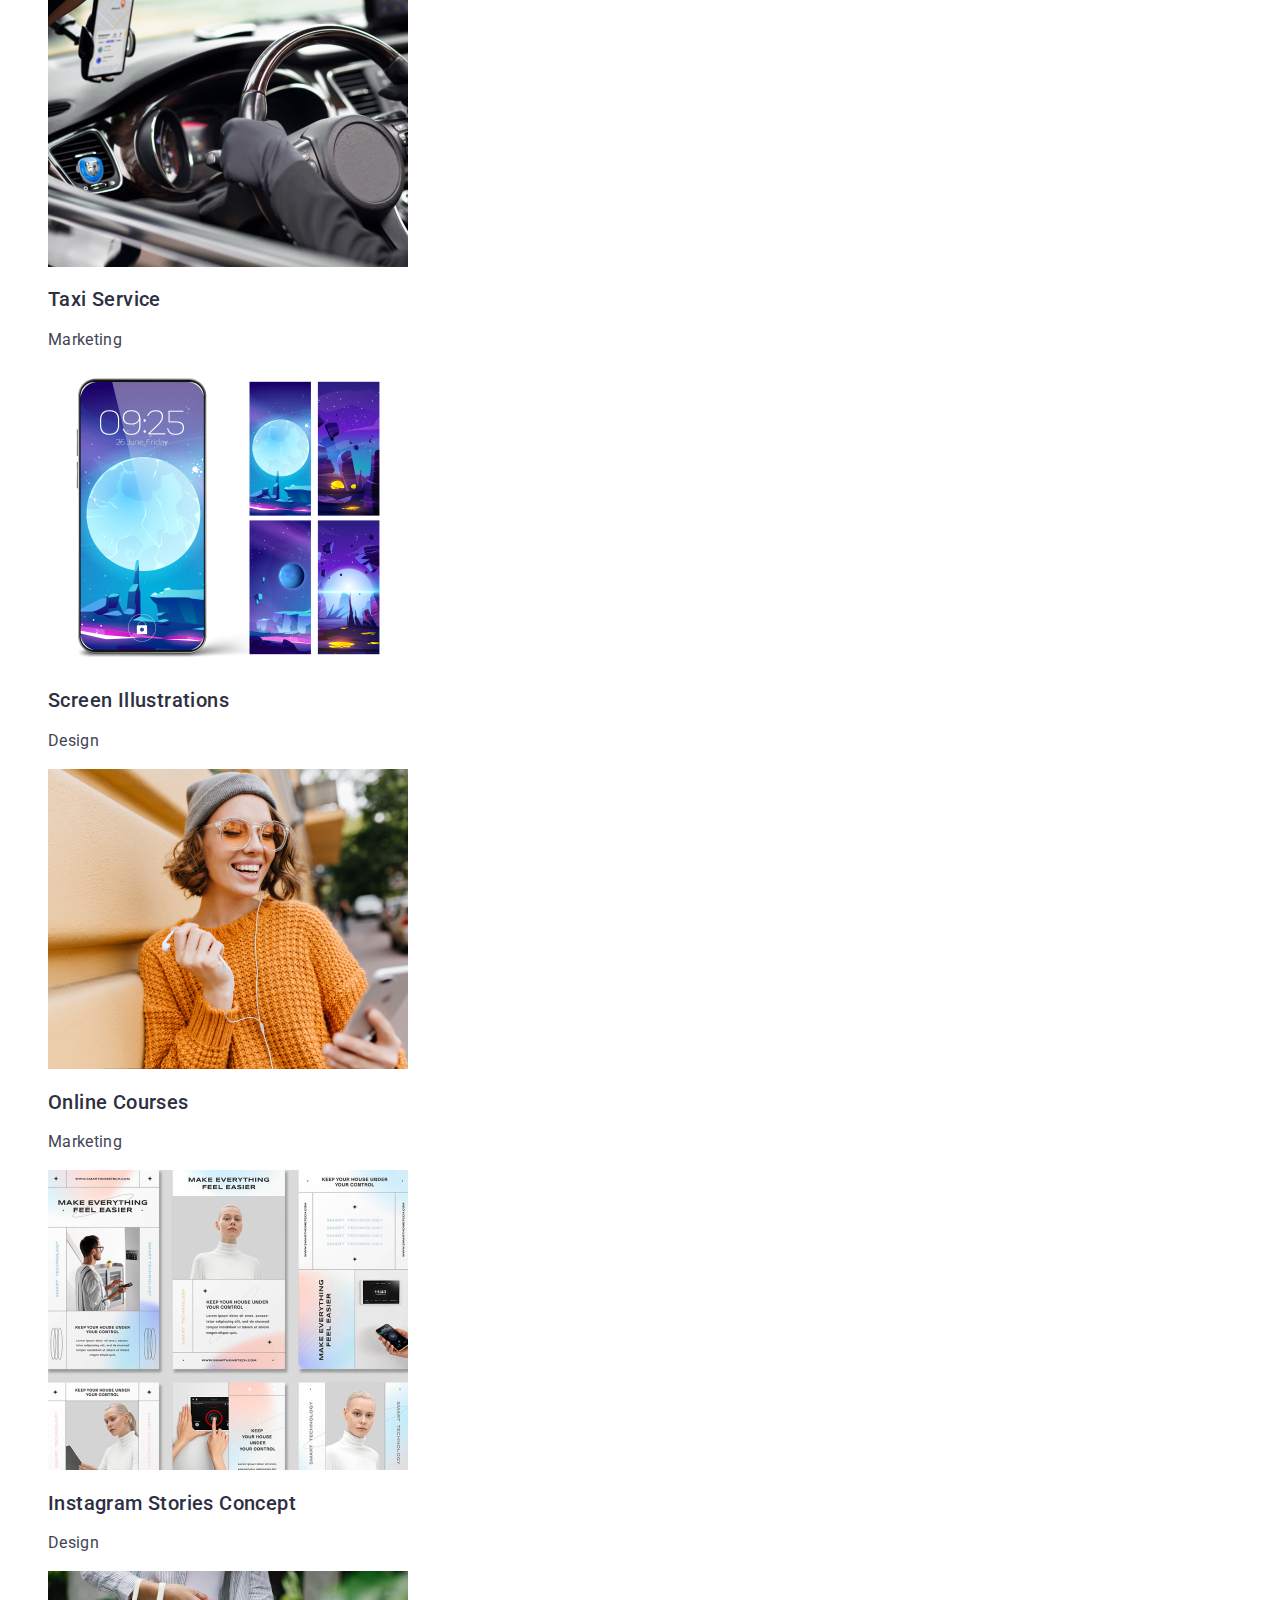
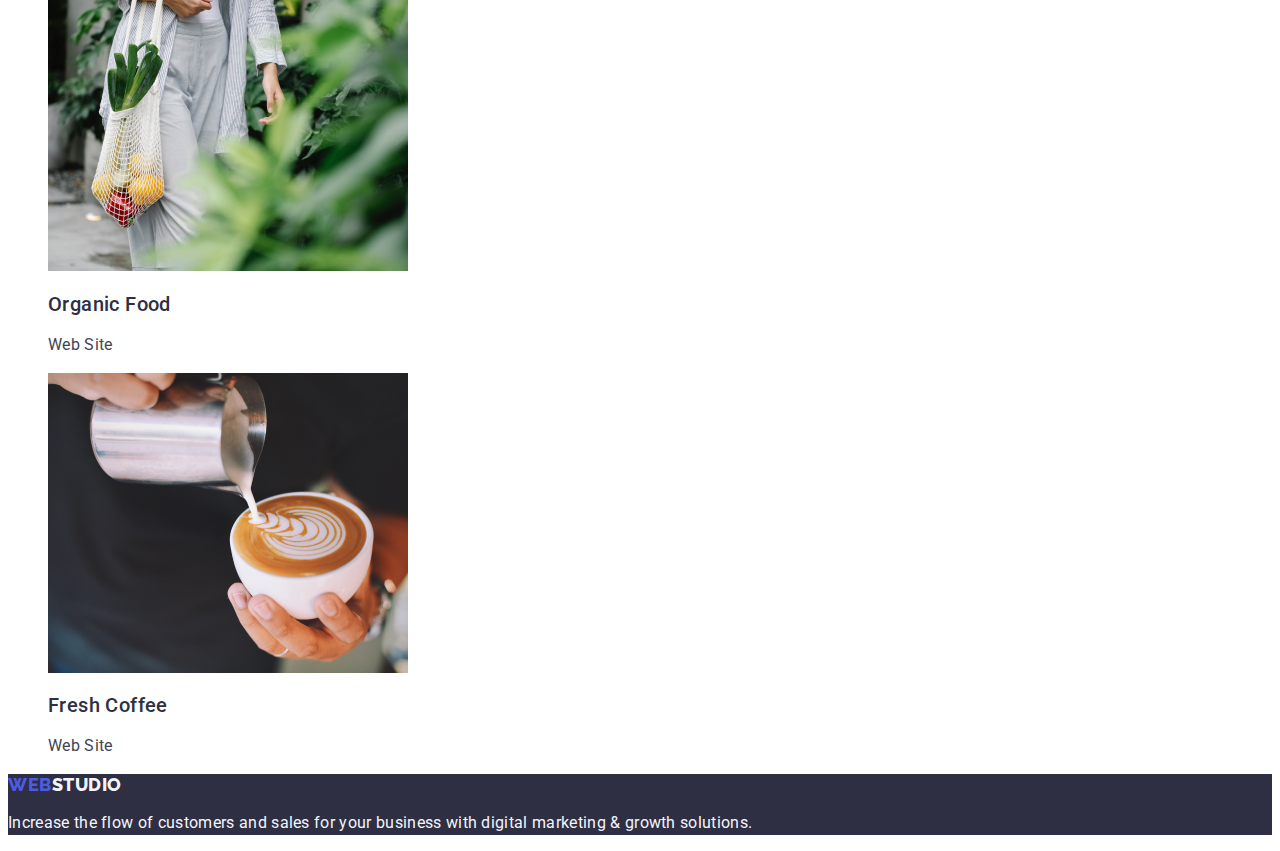
==== commit cdcca6cf: "commit16" ====
--- a/portfolio.html
+++ b/portfolio.html
@@ -5,12 +5,9 @@
     <meta http-equiv="X-UA-Compatible" content="IE=edge" />
     <meta name="viewport" content="width=device-width, initial-scale=1.0" />
     <title>Document</title>
-    <link rel="preconnect" href="https://fonts.googleapis.com" />
-    <link rel="preconnect" href="https://fonts.gstatic.com" crossorigin />
-    <link
-      href="https://fonts.googleapis.com/css2?family=Raleway:ital@1&family=Roboto:wght@400;500;700;900&display=swap"
-      rel="stylesheet"
-    />
+    <link rel="preconnect" href="https://fonts.googleapis.com">
+<link rel="preconnect" href="https://fonts.gstatic.com" crossorigin>
+<link href="https://fonts.googleapis.com/css2?family=Raleway:wght@800&family=Roboto:wght@400;500;700;900&display=swap" rel="stylesheet">
     <link rel="stylesheet" href="./css/styles.css" />
   </head>
   <body>
@@ -39,7 +36,7 @@
             >
           </li>
           <li>
-            <a class="adr-link" href="tel:+110001111111">+11 (000) 111-11-11</a>
+            <a class="adr-link link" href="tel:+110001111111">+11 (000) 111-11-11</a>
           </li>
         </ul>
       </address>
@@ -177,7 +174,7 @@
       <a class="link-footer-logo link" href="./index.html"
         >Web<span class="letter-footer">Studio</span></a
       >
-      <p class="lead">
+      <p class="lead letter-footer">
         Increase the flow of customers and sales for your business with digital
         marketing & growth solutions.
       </p>
--- a/css/styles.css
+++ b/css/styles.css
@@ -13,13 +13,7 @@
 
 body {
     font-family: "Roboto", sans-serif;
-    line-height: 1.5;
-    font-weight: medium;
-    letter-spacing: 0.02em;
     flex: none;
-    order: 1;
-    flex-grow: 0;
-    color: var(--main-txt-color);
     background-color: #FFFFFF;
     }
 
@@ -50,17 +44,7 @@
 }
 
 .link {
-font-family: Raleway, sans-serif;
-font-size: 18px;
-font-weight: 500;
-line-height: 1.17;
-letter-spacing: 0.03em;
-text-align: left;
-text-transform: uppercase;
 text-decoration: none;
-color: #4d5ae5;
-text-decoration: none;
-font-style: normal
 }
 
 .link:hover,
@@ -69,15 +53,7 @@
 }
 
 .list {
-font-style: normal;
-font-weight: 500;
-font-size: 16px;
-line-height: 1.5;
-letter-spacing: 0.02em;
-color: #2e2f42;
-list-style-type: none; /* Убирает буллиты */
 list-style: none;
-text-decoration: none;
 }
 
 .list:hover,
@@ -132,16 +108,12 @@
 }
 
 .link-menu {
-font-family: 'Roboto';
-font-style: normal;
 font-weight: 500;
 font-size: 16px;
 line-height: 1.5;
 letter-spacing: 0.02em;
 color: #2E2F42;
-list-style: none;
-text-decoration: none;
-font-style: normal
+font-style: normal;
 }
 
 .link-menu:hover,
@@ -150,12 +122,12 @@
 }
 .address {
     text-decoration: none;
-    font-style: normal 
-}
-
-.header-address-list {
+    font-style: normal; 
+}
+
+.header-address{
+    list-style-type: none; /* Убирает буллиты */
     font-style: normal;
-    list-style-type: none; /* Убирает буллиты */
 }
 
 .address:hover,
@@ -195,6 +167,7 @@
 /* about styles*/
 .about {
 }
+
 .about-list {
     list-style-type: none; /* Убирает буллиты */
 }
@@ -266,7 +239,6 @@
 align-items: center;
 letter-spacing: 0.03em;
 text-transform: uppercase;
-text-decoration: none;
 color: #4D5AE5;
 }
 
